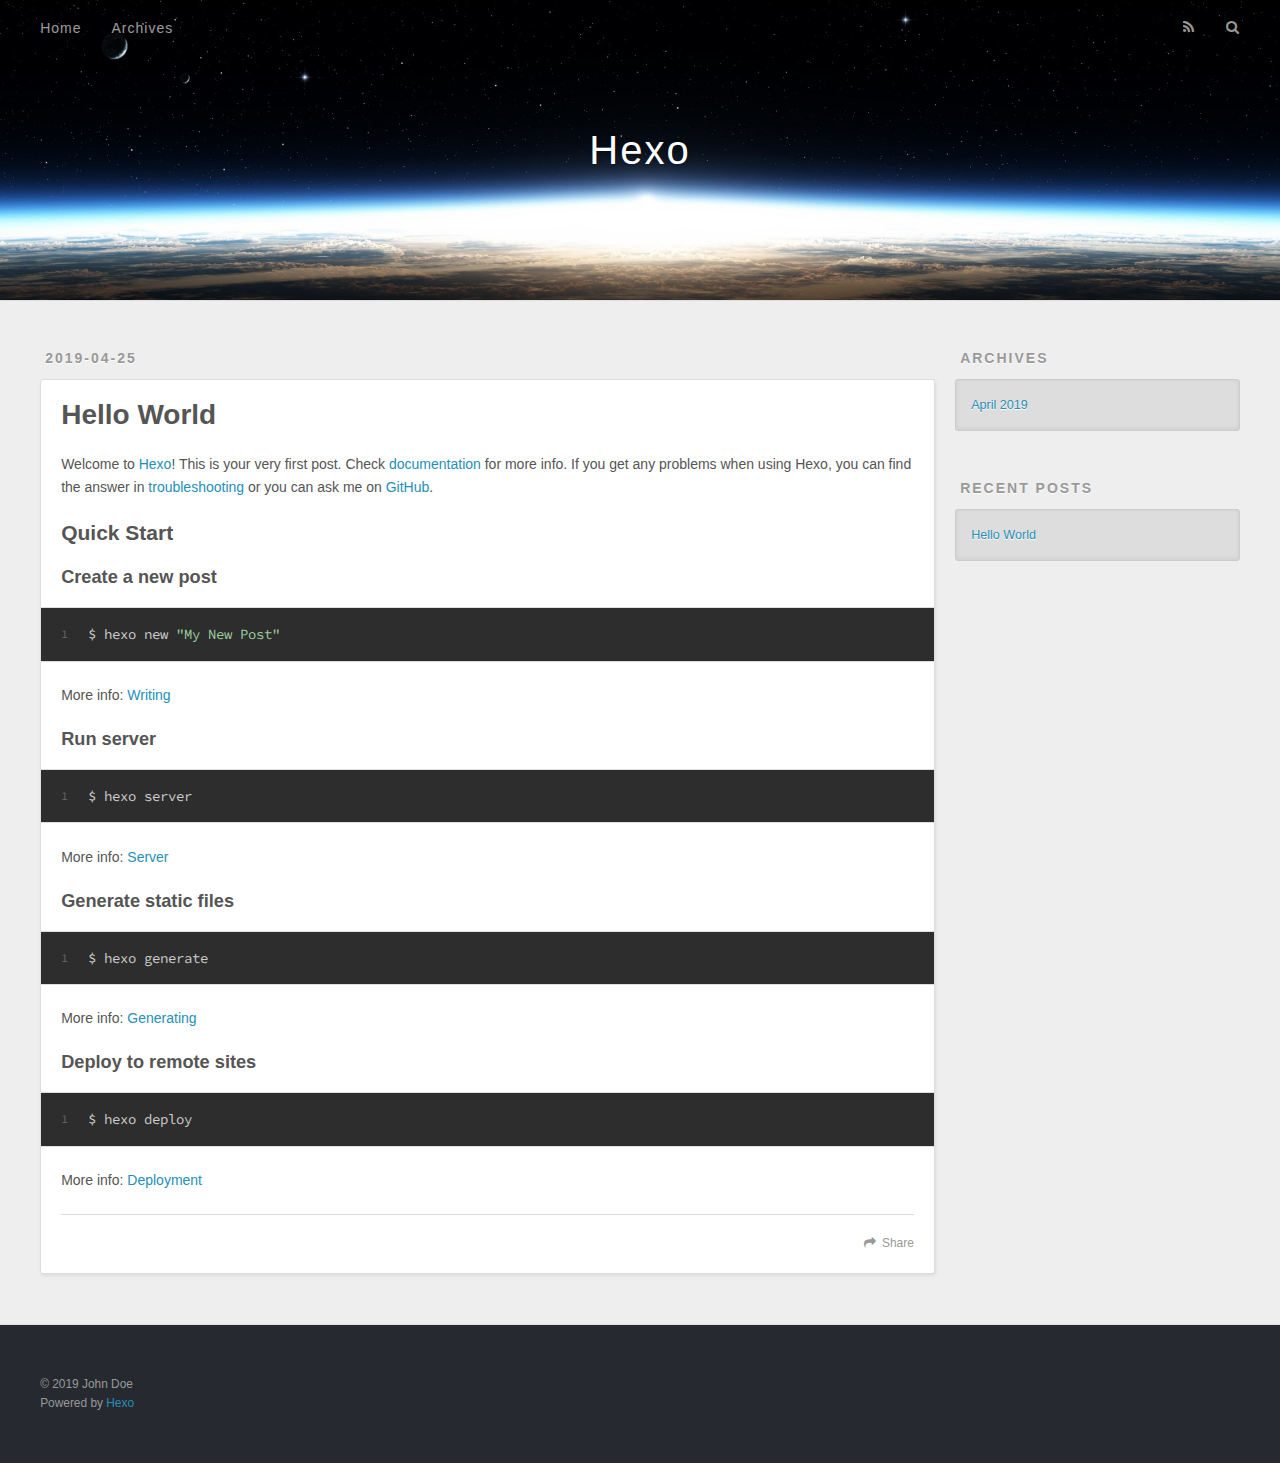
==== index.html @ 7fc6fedf "Site updated: 2019-04-25 23:50:09" ====
<!DOCTYPE html>
<html>
<head><meta name="generator" content="Hexo 3.8.0">
  <meta charset="utf-8">
  

  
  <title>Hexo</title>
  <meta name="viewport" content="width=device-width, initial-scale=1, maximum-scale=1">
  <meta property="og:type" content="website">
<meta property="og:title" content="Hexo">
<meta property="og:url" content="http://yoursite.com/index.html">
<meta property="og:site_name" content="Hexo">
<meta property="og:locale" content="default">
<meta name="twitter:card" content="summary">
<meta name="twitter:title" content="Hexo">
  
    <link rel="alternate" href="/atom.xml" title="Hexo" type="application/atom+xml">
  
  
    <link rel="icon" href="/favicon.png">
  
  
    <link href="//fonts.googleapis.com/css?family=Source+Code+Pro" rel="stylesheet" type="text/css">
  
  <link rel="stylesheet" href="/css/style.css">
</head>
</html>
<body>
  <div id="container">
    <div id="wrap">
      <header id="header">
  <div id="banner"></div>
  <div id="header-outer" class="outer">
    <div id="header-title" class="inner">
      <h1 id="logo-wrap">
        <a href="/" id="logo">Hexo</a>
      </h1>
      
    </div>
    <div id="header-inner" class="inner">
      <nav id="main-nav">
        <a id="main-nav-toggle" class="nav-icon"></a>
        
          <a class="main-nav-link" href="/">Home</a>
        
          <a class="main-nav-link" href="/archives">Archives</a>
        
      </nav>
      <nav id="sub-nav">
        
          <a id="nav-rss-link" class="nav-icon" href="/atom.xml" title="RSS Feed"></a>
        
        <a id="nav-search-btn" class="nav-icon" title="Search"></a>
      </nav>
      <div id="search-form-wrap">
        <form action="//google.com/search" method="get" accept-charset="UTF-8" class="search-form"><input type="search" name="q" class="search-form-input" placeholder="Search"><button type="submit" class="search-form-submit">&#xF002;</button><input type="hidden" name="sitesearch" value="http://yoursite.com"></form>
      </div>
    </div>
  </div>
</header>
      <div class="outer">
        <section id="main">
  
    <article id="post-hello-world" class="article article-type-post" itemscope itemprop="blogPost">
  <div class="article-meta">
    <a href="/2019/04/25/hello-world/" class="article-date">
  <time datetime="2019-04-25T13:38:50.026Z" itemprop="datePublished">2019-04-25</time>
</a>
    
  </div>
  <div class="article-inner">
    
    
      <header class="article-header">
        
  
    <h1 itemprop="name">
      <a class="article-title" href="/2019/04/25/hello-world/">Hello World</a>
    </h1>
  

      </header>
    
    <div class="article-entry" itemprop="articleBody">
      
        <p>Welcome to <a href="https://hexo.io/" target="_blank" rel="noopener">Hexo</a>! This is your very first post. Check <a href="https://hexo.io/docs/" target="_blank" rel="noopener">documentation</a> for more info. If you get any problems when using Hexo, you can find the answer in <a href="https://hexo.io/docs/troubleshooting.html" target="_blank" rel="noopener">troubleshooting</a> or you can ask me on <a href="https://github.com/hexojs/hexo/issues" target="_blank" rel="noopener">GitHub</a>.</p>
<h2 id="Quick-Start"><a href="#Quick-Start" class="headerlink" title="Quick Start"></a>Quick Start</h2><h3 id="Create-a-new-post"><a href="#Create-a-new-post" class="headerlink" title="Create a new post"></a>Create a new post</h3><figure class="highlight bash"><table><tr><td class="gutter"><pre><span class="line">1</span><br></pre></td><td class="code"><pre><span class="line">$ hexo new <span class="string">"My New Post"</span></span><br></pre></td></tr></table></figure>
<p>More info: <a href="https://hexo.io/docs/writing.html" target="_blank" rel="noopener">Writing</a></p>
<h3 id="Run-server"><a href="#Run-server" class="headerlink" title="Run server"></a>Run server</h3><figure class="highlight bash"><table><tr><td class="gutter"><pre><span class="line">1</span><br></pre></td><td class="code"><pre><span class="line">$ hexo server</span><br></pre></td></tr></table></figure>
<p>More info: <a href="https://hexo.io/docs/server.html" target="_blank" rel="noopener">Server</a></p>
<h3 id="Generate-static-files"><a href="#Generate-static-files" class="headerlink" title="Generate static files"></a>Generate static files</h3><figure class="highlight bash"><table><tr><td class="gutter"><pre><span class="line">1</span><br></pre></td><td class="code"><pre><span class="line">$ hexo generate</span><br></pre></td></tr></table></figure>
<p>More info: <a href="https://hexo.io/docs/generating.html" target="_blank" rel="noopener">Generating</a></p>
<h3 id="Deploy-to-remote-sites"><a href="#Deploy-to-remote-sites" class="headerlink" title="Deploy to remote sites"></a>Deploy to remote sites</h3><figure class="highlight bash"><table><tr><td class="gutter"><pre><span class="line">1</span><br></pre></td><td class="code"><pre><span class="line">$ hexo deploy</span><br></pre></td></tr></table></figure>
<p>More info: <a href="https://hexo.io/docs/deployment.html" target="_blank" rel="noopener">Deployment</a></p>

      
    </div>
    <footer class="article-footer">
      <a data-url="http://yoursite.com/2019/04/25/hello-world/" data-id="cjuwtpleq0000mkqs6ui09bca" class="article-share-link">Share</a>
      
      
    </footer>
  </div>
  
</article>


  


</section>
        
          <aside id="sidebar">
  
    

  
    

  
    
  
    
  <div class="widget-wrap">
    <h3 class="widget-title">Archives</h3>
    <div class="widget">
      <ul class="archive-list"><li class="archive-list-item"><a class="archive-list-link" href="/archives/2019/04/">April 2019</a></li></ul>
    </div>
  </div>


  
    
  <div class="widget-wrap">
    <h3 class="widget-title">Recent Posts</h3>
    <div class="widget">
      <ul>
        
          <li>
            <a href="/2019/04/25/hello-world/">Hello World</a>
          </li>
        
      </ul>
    </div>
  </div>

  
</aside>
        
      </div>
      <footer id="footer">
  
  <div class="outer">
    <div id="footer-info" class="inner">
      &copy; 2019 John Doe<br>
      Powered by <a href="http://hexo.io/" target="_blank">Hexo</a>
    </div>
  </div>
</footer>
    </div>
    <nav id="mobile-nav">
  
    <a href="/" class="mobile-nav-link">Home</a>
  
    <a href="/archives" class="mobile-nav-link">Archives</a>
  
</nav>
    

<script src="//ajax.googleapis.com/ajax/libs/jquery/2.0.3/jquery.min.js"></script>


  <link rel="stylesheet" href="/fancybox/jquery.fancybox.css">
  <script src="/fancybox/jquery.fancybox.pack.js"></script>


<script src="/js/script.js"></script>



  </div>
</body>
</html>
---- css/style.css ----
body {
  width: 100%;
}
body:before,
body:after {
  content: "";
  display: table;
}
body:after {
  clear: both;
}
html,
body,
div,
span,
applet,
object,
iframe,
h1,
h2,
h3,
h4,
h5,
h6,
p,
blockquote,
pre,
a,
abbr,
acronym,
address,
big,
cite,
code,
del,
dfn,
em,
img,
ins,
kbd,
q,
s,
samp,
small,
strike,
strong,
sub,
sup,
tt,
var,
dl,
dt,
dd,
ol,
ul,
li,
fieldset,
form,
label,
legend,
table,
caption,
tbody,
tfoot,
thead,
tr,
th,
td {
  margin: 0;
  padding: 0;
  border: 0;
  outline: 0;
  font-weight: inherit;
  font-style: inherit;
  font-family: inherit;
  font-size: 100%;
  vertical-align: baseline;
}
body {
  line-height: 1;
  color: #000;
  background: #fff;
}
ol,
ul {
  list-style: none;
}
table {
  border-collapse: separate;
  border-spacing: 0;
  vertical-align: middle;
}
caption,
th,
td {
  text-align: left;
  font-weight: normal;
  vertical-align: middle;
}
a img {
  border: none;
}
input,
button {
  margin: 0;
  padding: 0;
}
input::-moz-focus-inner,
button::-moz-focus-inner {
  border: 0;
  padding: 0;
}
@font-face {
  font-family: FontAwesome;
  font-style: normal;
  font-weight: normal;
  src: url("fonts/fontawesome-webfont.eot?v=#4.0.3");
  src: url("fonts/fontawesome-webfont.eot?#iefix&v=#4.0.3") format("embedded-opentype"), url("fonts/fontawesome-webfont.woff?v=#4.0.3") format("woff"), url("fonts/fontawesome-webfont.ttf?v=#4.0.3") format("truetype"), url("fonts/fontawesome-webfont.svg#fontawesomeregular?v=#4.0.3") format("svg");
}
html,
body,
#container {
  height: 100%;
}
body {
  background: #eee;
  font: 14px -apple-system, BlinkMacSystemFont, "Segoe UI", "Roboto", "Oxygen", "Ubuntu", "Cantarell", "Fira Sans", "Droid Sans", "Helvetica Neue", sans-serif;
  -webkit-text-size-adjust: 100%;
}
.outer {
  max-width: 1220px;
  margin: 0 auto;
  padding: 0 20px;
}
.outer:before,
.outer:after {
  content: "";
  display: table;
}
.outer:after {
  clear: both;
}
.inner {
  display: inline;
  float: left;
  width: 98.33333333333333%;
  margin: 0 0.833333333333333%;
}
.left,
.alignleft {
  float: left;
}
.right,
.alignright {
  float: right;
}
.clear {
  clear: both;
}
#container {
  position: relative;
}
.mobile-nav-on {
  overflow: hidden;
}
#wrap {
  height: 100%;
  width: 100%;
  position: absolute;
  top: 0;
  left: 0;
  -webkit-transition: 0.2s ease-out;
  -moz-transition: 0.2s ease-out;
  -ms-transition: 0.2s ease-out;
  transition: 0.2s ease-out;
  z-index: 1;
  background: #eee;
}
.mobile-nav-on #wrap {
  left: 280px;
}
@media screen and (min-width: 768px) {
  #main {
    display: inline;
    float: left;
    width: 73.33333333333333%;
    margin: 0 0.833333333333333%;
  }
}
.article-date,
.article-category-link,
.archive-year,
.widget-title {
  text-decoration: none;
  text-transform: uppercase;
  letter-spacing: 2px;
  color: #999;
  margin-bottom: 1em;
  margin-left: 5px;
  line-height: 1em;
  text-shadow: 0 1px #fff;
  font-weight: bold;
}
.article-inner,
.archive-article-inner {
  background: #fff;
  -webkit-box-shadow: 1px 2px 3px #ddd;
  box-shadow: 1px 2px 3px #ddd;
  border: 1px solid #ddd;
  border-radius: 3px;
}
.article-entry h1,
.widget h1 {
  font-size: 2em;
}
.article-entry h2,
.widget h2 {
  font-size: 1.5em;
}
.article-entry h3,
.widget h3 {
  font-size: 1.3em;
}
.article-entry h4,
.widget h4 {
  font-size: 1.2em;
}
.article-entry h5,
.widget h5 {
  font-size: 1em;
}
.article-entry h6,
.widget h6 {
  font-size: 1em;
  color: #999;
}
.article-entry hr,
.widget hr {
  border: 1px dashed #ddd;
}
.article-entry strong,
.widget strong {
  font-weight: bold;
}
.article-entry em,
.widget em,
.article-entry cite,
.widget cite {
  font-style: italic;
}
.article-entry sup,
.widget sup,
.article-entry sub,
.widget sub {
  font-size: 0.75em;
  line-height: 0;
  position: relative;
  vertical-align: baseline;
}
.article-entry sup,
.widget sup {
  top: -0.5em;
}
.article-entry sub,
.widget sub {
  bottom: -0.2em;
}
.article-entry small,
.widget small {
  font-size: 0.85em;
}
.article-entry acronym,
.widget acronym,
.article-entry abbr,
.widget abbr {
  border-bottom: 1px dotted;
}
.article-entry ul,
.widget ul,
.article-entry ol,
.widget ol,
.article-entry dl,
.widget dl {
  margin: 0 20px;
  line-height: 1.6em;
}
.article-entry ul ul,
.widget ul ul,
.article-entry ol ul,
.widget ol ul,
.article-entry ul ol,
.widget ul ol,
.article-entry ol ol,
.widget ol ol {
  margin-top: 0;
  margin-bottom: 0;
}
.article-entry ul,
.widget ul {
  list-style: disc;
}
.article-entry ol,
.widget ol {
  list-style: decimal;
}
.article-entry dt,
.widget dt {
  font-weight: bold;
}
#header {
  height: 300px;
  position: relative;
  border-bottom: 1px solid #ddd;
}
#header:before,
#header:after {
  content: "";
  position: absolute;
  left: 0;
  right: 0;
  height: 40px;
}
#header:before {
  top: 0;
  background: -webkit-linear-gradient(rgba(0,0,0,0.2), transparent);
  background: -moz-linear-gradient(rgba(0,0,0,0.2), transparent);
  background: -ms-linear-gradient(rgba(0,0,0,0.2), transparent);
  background: linear-gradient(rgba(0,0,0,0.2), transparent);
}
#header:after {
  bottom: 0;
  background: -webkit-linear-gradient(transparent, rgba(0,0,0,0.2));
  background: -moz-linear-gradient(transparent, rgba(0,0,0,0.2));
  background: -ms-linear-gradient(transparent, rgba(0,0,0,0.2));
  background: linear-gradient(transparent, rgba(0,0,0,0.2));
}
#header-outer {
  height: 100%;
  position: relative;
}
#header-inner {
  position: relative;
  overflow: hidden;
}
#banner {
  position: absolute;
  top: 0;
  left: 0;
  width: 100%;
  height: 100%;
  background: url("images/banner.jpg") center #000;
  -webkit-background-size: cover;
  -moz-background-size: cover;
  background-size: cover;
  z-index: -1;
}
#header-title {
  text-align: center;
  height: 40px;
  position: absolute;
  top: 50%;
  left: 0;
  margin-top: -20px;
}
#logo,
#subtitle {
  text-decoration: none;
  color: #fff;
  font-weight: 300;
  text-shadow: 0 1px 4px rgba(0,0,0,0.3);
}
#logo {
  font-size: 40px;
  line-height: 40px;
  letter-spacing: 2px;
}
#subtitle {
  font-size: 16px;
  line-height: 16px;
  letter-spacing: 1px;
}
#subtitle-wrap {
  margin-top: 16px;
}
#main-nav {
  float: left;
  margin-left: -15px;
}
.nav-icon,
.main-nav-link {
  float: left;
  color: #fff;
  opacity: 0.6;
  text-decoration: none;
  text-shadow: 0 1px rgba(0,0,0,0.2);
  -webkit-transition: opacity 0.2s;
  -moz-transition: opacity 0.2s;
  -ms-transition: opacity 0.2s;
  transition: opacity 0.2s;
  display: block;
  padding: 20px 15px;
}
.nav-icon:hover,
.main-nav-link:hover {
  opacity: 1;
}
.nav-icon {
  font-family: FontAwesome;
  text-align: center;
  font-size: 14px;
  width: 14px;
  height: 14px;
  padding: 20px 15px;
  position: relative;
  cursor: pointer;
}
.main-nav-link {
  font-weight: 300;
  letter-spacing: 1px;
}
@media screen and (max-width: 479px) {
  .main-nav-link {
    display: none;
  }
}
#main-nav-toggle {
  display: none;
}
#main-nav-toggle:before {
  content: "\f0c9";
}
@media screen and (max-width: 479px) {
  #main-nav-toggle {
    display: block;
  }
}
#sub-nav {
  float: right;
  margin-right: -15px;
}
#nav-rss-link:before {
  content: "\f09e";
}
#nav-search-btn:before {
  content: "\f002";
}
#search-form-wrap {
  position: absolute;
  top: 15px;
  width: 150px;
  height: 30px;
  right: -150px;
  opacity: 0;
  -webkit-transition: 0.2s ease-out;
  -moz-transition: 0.2s ease-out;
  -ms-transition: 0.2s ease-out;
  transition: 0.2s ease-out;
}
#search-form-wrap.on {
  opacity: 1;
  right: 0;
}
@media screen and (max-width: 479px) {
  #search-form-wrap {
    width: 100%;
    right: -100%;
  }
}
.search-form {
  position: absolute;
  top: 0;
  left: 0;
  right: 0;
  background: #fff;
  padding: 5px 15px;
  border-radius: 15px;
  -webkit-box-shadow: 0 0 10px rgba(0,0,0,0.3);
  box-shadow: 0 0 10px rgba(0,0,0,0.3);
}
.search-form-input {
  border: none;
  background: none;
  color: #555;
  width: 100%;
  font: 13px -apple-system, BlinkMacSystemFont, "Segoe UI", "Roboto", "Oxygen", "Ubuntu", "Cantarell", "Fira Sans", "Droid Sans", "Helvetica Neue", sans-serif;
  outline: none;
}
.search-form-input::-webkit-search-results-decoration,
.search-form-input::-webkit-search-cancel-button {
  -webkit-appearance: none;
}
.search-form-submit {
  position: absolute;
  top: 50%;
  right: 10px;
  margin-top: -7px;
  font: 13px FontAwesome;
  border: none;
  background: none;
  color: #bbb;
  cursor: pointer;
}
.search-form-submit:hover,
.search-form-submit:focus {
  color: #777;
}
.article {
  margin: 50px 0;
}
.article-inner {
  overflow: hidden;
}
.article-meta:before,
.article-meta:after {
  content: "";
  display: table;
}
.article-meta:after {
  clear: both;
}
.article-date {
  float: left;
}
.article-category {
  float: left;
  line-height: 1em;
  color: #ccc;
  text-shadow: 0 1px #fff;
  margin-left: 8px;
}
.article-category:before {
  content: "\2022";
}
.article-category-link {
  margin: 0 12px 1em;
}
.article-header {
  padding: 20px 20px 0;
}
.article-title {
  text-decoration: none;
  font-size: 2em;
  font-weight: bold;
  color: #555;
  line-height: 1.1em;
  -webkit-transition: color 0.2s;
  -moz-transition: color 0.2s;
  -ms-transition: color 0.2s;
  transition: color 0.2s;
}
a.article-title:hover {
  color: #258fb8;
}
.article-entry {
  color: #555;
  padding: 0 20px;
}
.article-entry:before,
.article-entry:after {
  content: "";
  display: table;
}
.article-entry:after {
  clear: both;
}
.article-entry p,
.article-entry table {
  line-height: 1.6em;
  margin: 1.6em 0;
}
.article-entry h1,
.article-entry h2,
.article-entry h3,
.article-entry h4,
.article-entry h5,
.article-entry h6 {
  font-weight: bold;
}
.article-entry h1,
.article-entry h2,
.article-entry h3,
.article-entry h4,
.article-entry h5,
.article-entry h6 {
  line-height: 1.1em;
  margin: 1.1em 0;
}
.article-entry a {
  color: #258fb8;
  text-decoration: none;
}
.article-entry a:hover {
  text-decoration: underline;
}
.article-entry ul,
.article-entry ol,
.article-entry dl {
  margin-top: 1.6em;
  margin-bottom: 1.6em;
}
.article-entry img,
.article-entry video {
  max-width: 100%;
  height: auto;
  display: block;
  margin: auto;
}
.article-entry iframe {
  border: none;
}
.article-entry table {
  width: 100%;
  border-collapse: collapse;
  border-spacing: 0;
}
.article-entry th {
  font-weight: bold;
  border-bottom: 3px solid #ddd;
  padding-bottom: 0.5em;
}
.article-entry td {
  border-bottom: 1px solid #ddd;
  padding: 10px 0;
}
.article-entry blockquote {
  font-family: Georgia, "Times New Roman", serif;
  font-size: 1.4em;
  margin: 1.6em 20px;
  text-align: center;
}
.article-entry blockquote footer {
  font-size: 14px;
  margin: 1.6em 0;
  font-family: -apple-system, BlinkMacSystemFont, "Segoe UI", "Roboto", "Oxygen", "Ubuntu", "Cantarell", "Fira Sans", "Droid Sans", "Helvetica Neue", sans-serif;
}
.article-entry blockquote footer cite:before {
  content: "—";
  padding: 0 0.5em;
}
.article-entry .pullquote {
  text-align: left;
  width: 45%;
  margin: 0;
}
.article-entry .pullquote.left {
  margin-left: 0.5em;
  margin-right: 1em;
}
.article-entry .pullquote.right {
  margin-right: 0.5em;
  margin-left: 1em;
}
.article-entry .caption {
  color: #999;
  display: block;
  font-size: 0.9em;
  margin-top: 0.5em;
  position: relative;
  text-align: center;
}
.article-entry .video-container {
  position: relative;
  padding-top: 56.25%;
  height: 0;
  overflow: hidden;
}
.article-entry .video-container iframe,
.article-entry .video-container object,
.article-entry .video-container embed {
  position: absolute;
  top: 0;
  left: 0;
  width: 100%;
  height: 100%;
  margin-top: 0;
}
.article-more-link a {
  display: inline-block;
  line-height: 1em;
  padding: 6px 15px;
  border-radius: 15px;
  background: #eee;
  color: #999;
  text-shadow: 0 1px #fff;
  text-decoration: none;
}
.article-more-link a:hover {
  background: #258fb8;
  color: #fff;
  text-decoration: none;
  text-shadow: 0 1px #1e7293;
}
.article-footer {
  font-size: 0.85em;
  line-height: 1.6em;
  border-top: 1px solid #ddd;
  padding-top: 1.6em;
  margin: 0 20px 20px;
}
.article-footer:before,
.article-footer:after {
  content: "";
  display: table;
}
.article-footer:after {
  clear: both;
}
.article-footer a {
  color: #999;
  text-decoration: none;
}
.article-footer a:hover {
  color: #555;
}
.article-tag-list-item {
  float: left;
  margin-right: 10px;
}
.article-tag-list-link:before {
  content: "#";
}
.article-comment-link {
  float: right;
}
.article-comment-link:before {
  content: "\f075";
  font-family: FontAwesome;
  padding-right: 8px;
}
.article-share-link {
  cursor: pointer;
  float: right;
  margin-left: 20px;
}
.article-share-link:before {
  content: "\f064";
  font-family: FontAwesome;
  padding-right: 6px;
}
#article-nav {
  position: relative;
}
#article-nav:before,
#article-nav:after {
  content: "";
  display: table;
}
#article-nav:after {
  clear: both;
}
@media screen and (min-width: 768px) {
  #article-nav {
    margin: 50px 0;
  }
  #article-nav:before {
    width: 8px;
    height: 8px;
    position: absolute;
    top: 50%;
    left: 50%;
    margin-top: -4px;
    margin-left: -4px;
    content: "";
    border-radius: 50%;
    background: #ddd;
    -webkit-box-shadow: 0 1px 2px #fff;
    box-shadow: 0 1px 2px #fff;
  }
}
.article-nav-link-wrap {
  text-decoration: none;
  text-shadow: 0 1px #fff;
  color: #999;
  -webkit-box-sizing: border-box;
  -moz-box-sizing: border-box;
  box-sizing: border-box;
  margin-top: 50px;
  text-align: center;
  display: block;
}
.article-nav-link-wrap:hover {
  color: #555;
}
@media screen and (min-width: 768px) {
  .article-nav-link-wrap {
    width: 50%;
    margin-top: 0;
  }
}
@media screen and (min-width: 768px) {
  #article-nav-newer {
    float: left;
    text-align: right;
    padding-right: 20px;
  }
}
@media screen and (min-width: 768px) {
  #article-nav-older {
    float: right;
    text-align: left;
    padding-left: 20px;
  }
}
.article-nav-caption {
  text-transform: uppercase;
  letter-spacing: 2px;
  color: #ddd;
  line-height: 1em;
  font-weight: bold;
}
#article-nav-newer .article-nav-caption {
  margin-right: -2px;
}
.article-nav-title {
  font-size: 0.85em;
  line-height: 1.6em;
  margin-top: 0.5em;
}
.article-share-box {
  position: absolute;
  display: none;
  background: #fff;
  -webkit-box-shadow: 1px 2px 10px rgba(0,0,0,0.2);
  box-shadow: 1px 2px 10px rgba(0,0,0,0.2);
  border-radius: 3px;
  margin-left: -145px;
  overflow: hidden;
  z-index: 1;
}
.article-share-box.on {
  display: block;
}
.article-share-input {
  width: 100%;
  background: none;
  -webkit-box-sizing: border-box;
  -moz-box-sizing: border-box;
  box-sizing: border-box;
  font: 14px -apple-system, BlinkMacSystemFont, "Segoe UI", "Roboto", "Oxygen", "Ubuntu", "Cantarell", "Fira Sans", "Droid Sans", "Helvetica Neue", sans-serif;
  padding: 0 15px;
  color: #555;
  outline: none;
  border: 1px solid #ddd;
  border-radius: 3px 3px 0 0;
  height: 36px;
  line-height: 36px;
}
.article-share-links {
  background: #eee;
}
.article-share-links:before,
.article-share-links:after {
  content: "";
  display: table;
}
.article-share-links:after {
  clear: both;
}
.article-share-twitter,
.article-share-facebook,
.article-share-pinterest,
.article-share-google {
  width: 50px;
  height: 36px;
  display: block;
  float: left;
  position: relative;
  color: #999;
  text-shadow: 0 1px #fff;
}
.article-share-twitter:before,
.article-share-facebook:before,
.article-share-pinterest:before,
.article-share-google:before {
  font-size: 20px;
  font-family: FontAwesome;
  width: 20px;
  height: 20px;
  position: absolute;
  top: 50%;
  left: 50%;
  margin-top: -10px;
  margin-left: -10px;
  text-align: center;
}
.article-share-twitter:hover,
.article-share-facebook:hover,
.article-share-pinterest:hover,
.article-share-google:hover {
  color: #fff;
}
.article-share-twitter:before {
  content: "\f099";
}
.article-share-twitter:hover {
  background: #00aced;
  text-shadow: 0 1px #008abe;
}
.article-share-facebook:before {
  content: "\f09a";
}
.article-share-facebook:hover {
  background: #3b5998;
  text-shadow: 0 1px #2f477a;
}
.article-share-pinterest:before {
  content: "\f0d2";
}
.article-share-pinterest:hover {
  background: #cb2027;
  text-shadow: 0 1px #a21a1f;
}
.article-share-google:before {
  content: "\f0d5";
}
.article-share-google:hover {
  background: #dd4b39;
  text-shadow: 0 1px #be3221;
}
.article-gallery {
  background: #000;
  position: relative;
}
.article-gallery-photos {
  position: relative;
  overflow: hidden;
}
.article-gallery-img {
  display: none;
  max-width: 100%;
}
.article-gallery-img:first-child {
  display: block;
}
.article-gallery-img.loaded {
  position: absolute;
  display: block;
}
.article-gallery-img img {
  display: block;
  max-width: 100%;
  margin: 0 auto;
}
#comments {
  background: #fff;
  -webkit-box-shadow: 1px 2px 3px #ddd;
  box-shadow: 1px 2px 3px #ddd;
  padding: 20px;
  border: 1px solid #ddd;
  border-radius: 3px;
  margin: 50px 0;
}
#comments a {
  color: #258fb8;
}
.archives-wrap {
  margin: 50px 0;
}
.archives:before,
.archives:after {
  content: "";
  display: table;
}
.archives:after {
  clear: both;
}
.archive-year-wrap {
  margin-bottom: 1em;
}
.archives {
  -webkit-column-gap: 10px;
  -moz-column-gap: 10px;
  column-gap: 10px;
}
@media screen and (min-width: 480px) and (max-width: 767px) {
  .archives {
    -webkit-column-count: 2;
    -moz-column-count: 2;
    column-count: 2;
  }
}
@media screen and (min-width: 768px) {
  .archives {
    -webkit-column-count: 3;
    -moz-column-count: 3;
    column-count: 3;
  }
}
.archive-article {
  -webkit-column-break-inside: avoid;
  page-break-inside: avoid;
  overflow: hidden;
  break-inside: avoid-column;
}
.archive-article-inner {
  padding: 10px;
  margin-bottom: 15px;
}
.archive-article-title {
  text-decoration: none;
  font-weight: bold;
  color: #555;
  -webkit-transition: color 0.2s;
  -moz-transition: color 0.2s;
  -ms-transition: color 0.2s;
  transition: color 0.2s;
  line-height: 1.6em;
}
.archive-article-title:hover {
  color: #258fb8;
}
.archive-article-footer {
  margin-top: 1em;
}
.archive-article-date {
  color: #999;
  text-decoration: none;
  font-size: 0.85em;
  line-height: 1em;
  margin-bottom: 0.5em;
  display: block;
}
#page-nav {
  margin: 50px auto;
  background: #fff;
  -webkit-box-shadow: 1px 2px 3px #ddd;
  box-shadow: 1px 2px 3px #ddd;
  border: 1px solid #ddd;
  border-radius: 3px;
  text-align: center;
  color: #999;
  overflow: hidden;
}
#page-nav:before,
#page-nav:after {
  content: "";
  display: table;
}
#page-nav:after {
  clear: both;
}
#page-nav a,
#page-nav span {
  padding: 10px 20px;
  line-height: 1;
  height: 2ex;
}
#page-nav a {
  color: #999;
  text-decoration: none;
}
#page-nav a:hover {
  background: #999;
  color: #fff;
}
#page-nav .prev {
  float: left;
}
#page-nav .next {
  float: right;
}
#page-nav .page-number {
  display: inline-block;
}
@media screen and (max-width: 479px) {
  #page-nav .page-number {
    display: none;
  }
}
#page-nav .current {
  color: #555;
  font-weight: bold;
}
#page-nav .space {
  color: #ddd;
}
#footer {
  background: #262a30;
  padding: 50px 0;
  border-top: 1px solid #ddd;
  color: #999;
}
#footer a {
  color: #258fb8;
  text-decoration: none;
}
#footer a:hover {
  text-decoration: underline;
}
#footer-info {
  line-height: 1.6em;
  font-size: 0.85em;
}
.article-entry pre,
.article-entry .highlight {
  background: #2d2d2d;
  margin: 0 -20px;
  padding: 15px 20px;
  border-style: solid;
  border-color: #ddd;
  border-width: 1px 0;
  overflow: auto;
  color: #ccc;
  line-height: 22.400000000000002px;
}
.article-entry .highlight .gutter pre,
.article-entry .gist .gist-file .gist-data .line-numbers {
  color: #666;
  font-size: 0.85em;
}
.article-entry pre,
.article-entry code {
  font-family: "Source Code Pro", Consolas, Monaco, Menlo, Consolas, monospace;
}
.article-entry code {
  background: #eee;
  text-shadow: 0 1px #fff;
  padding: 0 0.3em;
}
.article-entry pre code {
  background: none;
  text-shadow: none;
  padding: 0;
}
.article-entry .highlight pre {
  border: none;
  margin: 0;
  padding: 0;
}
.article-entry .highlight table {
  margin: 0;
  width: auto;
}
.article-entry .highlight td {
  border: none;
  padding: 0;
}
.article-entry .highlight figcaption {
  font-size: 0.85em;
  color: #999;
  line-height: 1em;
  margin-bottom: 1em;
}
.article-entry .highlight figcaption:before,
.article-entry .highlight figcaption:after {
  content: "";
  display: table;
}
.article-entry .highlight figcaption:after {
  clear: both;
}
.article-entry .highlight figcaption a {
  float: right;
}
.article-entry .highlight .gutter pre {
  text-align: right;
  padding-right: 20px;
}
.article-entry .highlight .line {
  height: 22.400000000000002px;
}
.article-entry .highlight .line.marked {
  background: #515151;
}
.article-entry .gist {
  margin: 0 -20px;
  border-style: solid;
  border-color: #ddd;
  border-width: 1px 0;
  background: #2d2d2d;
  padding: 15px 20px 15px 0;
}
.article-entry .gist .gist-file {
  border: none;
  font-family: "Source Code Pro", Consolas, Monaco, Menlo, Consolas, monospace;
  margin: 0;
}
.article-entry .gist .gist-file .gist-data {
  background: none;
  border: none;
}
.article-entry .gist .gist-file .gist-data .line-numbers {
  background: none;
  border: none;
  padding: 0 20px 0 0;
}
.article-entry .gist .gist-file .gist-data .line-data {
  padding: 0 !important;
}
.article-entry .gist .gist-file .highlight {
  margin: 0;
  padding: 0;
  border: none;
}
.article-entry .gist .gist-file .gist-meta {
  background: #2d2d2d;
  color: #999;
  font: 0.85em -apple-system, BlinkMacSystemFont, "Segoe UI", "Roboto", "Oxygen", "Ubuntu", "Cantarell", "Fira Sans", "Droid Sans", "Helvetica Neue", sans-serif;
  text-shadow: 0 0;
  padding: 0;
  margin-top: 1em;
  margin-left: 20px;
}
.article-entry .gist .gist-file .gist-meta a {
  color: #258fb8;
  font-weight: normal;
}
.article-entry .gist .gist-file .gist-meta a:hover {
  text-decoration: underline;
}
pre .comment,
pre .title {
  color: #999;
}
pre .variable,
pre .attribute,
pre .tag,
pre .regexp,
pre .ruby .constant,
pre .xml .tag .title,
pre .xml .pi,
pre .xml .doctype,
pre .html .doctype,
pre .css .id,
pre .css .class,
pre .css .pseudo {
  color: #f2777a;
}
pre .number,
pre .preprocessor,
pre .built_in,
pre .literal,
pre .params,
pre .constant {
  color: #f99157;
}
pre .class,
pre .ruby .class .title,
pre .css .rules .attribute {
  color: #9c9;
}
pre .string,
pre .value,
pre .inheritance,
pre .header,
pre .ruby .symbol,
pre .xml .cdata {
  color: #9c9;
}
pre .css .hexcolor {
  color: #6cc;
}
pre .function,
pre .python .decorator,
pre .python .title,
pre .ruby .function .title,
pre .ruby .title .keyword,
pre .perl .sub,
pre .javascript .title,
pre .coffeescript .title {
  color: #69c;
}
pre .keyword,
pre .javascript .function {
  color: #c9c;
}
@media screen and (max-width: 479px) {
  #mobile-nav {
    position: absolute;
    top: 0;
    left: 0;
    width: 280px;
    height: 100%;
    background: #191919;
    border-right: 1px solid #fff;
  }
}
@media screen and (max-width: 479px) {
  .mobile-nav-link {
    display: block;
    color: #999;
    text-decoration: none;
    padding: 15px 20px;
    font-weight: bold;
  }
  .mobile-nav-link:hover {
    color: #fff;
  }
}
@media screen and (min-width: 768px) {
  #sidebar {
    display: inline;
    float: left;
    width: 23.333333333333332%;
    margin: 0 0.833333333333333%;
  }
}
.widget-wrap {
  margin: 50px 0;
}
.widget {
  color: #777;
  text-shadow: 0 1px #fff;
  background: #ddd;
  -webkit-box-shadow: 0 -1px 4px #ccc inset;
  box-shadow: 0 -1px 4px #ccc inset;
  border: 1px solid #ccc;
  padding: 15px;
  border-radius: 3px;
}
.widget a {
  color: #258fb8;
  text-decoration: none;
}
.widget a:hover {
  text-decoration: underline;
}
.widget ul ul,
.widget ol ul,
.widget dl ul,
.widget ul ol,
.widget ol ol,
.widget dl ol,
.widget ul dl,
.widget ol dl,
.widget dl dl {
  margin-left: 15px;
  list-style: disc;
}
.widget {
  line-height: 1.6em;
  word-wrap: break-word;
  font-size: 0.9em;
}
.widget ul,
.widget ol {
  list-style: none;
  margin: 0;
}
.widget ul ul,
.widget ol ul,
.widget ul ol,
.widget ol ol {
  margin: 0 20px;
}
.widget ul ul,
.widget ol ul {
  list-style: disc;
}
.widget ul ol,
.widget ol ol {
  list-style: decimal;
}
.category-list-count,
.tag-list-count,
.archive-list-count {
  padding-left: 5px;
  color: #999;
  font-size: 0.85em;
}
.category-list-count:before,
.tag-list-count:before,
.archive-list-count:before {
  content: "(";
}
.category-list-count:after,
.tag-list-count:after,
.archive-list-count:after {
  content: ")";
}
.tagcloud a {
  margin-right: 5px;
  display: inline-block;
}
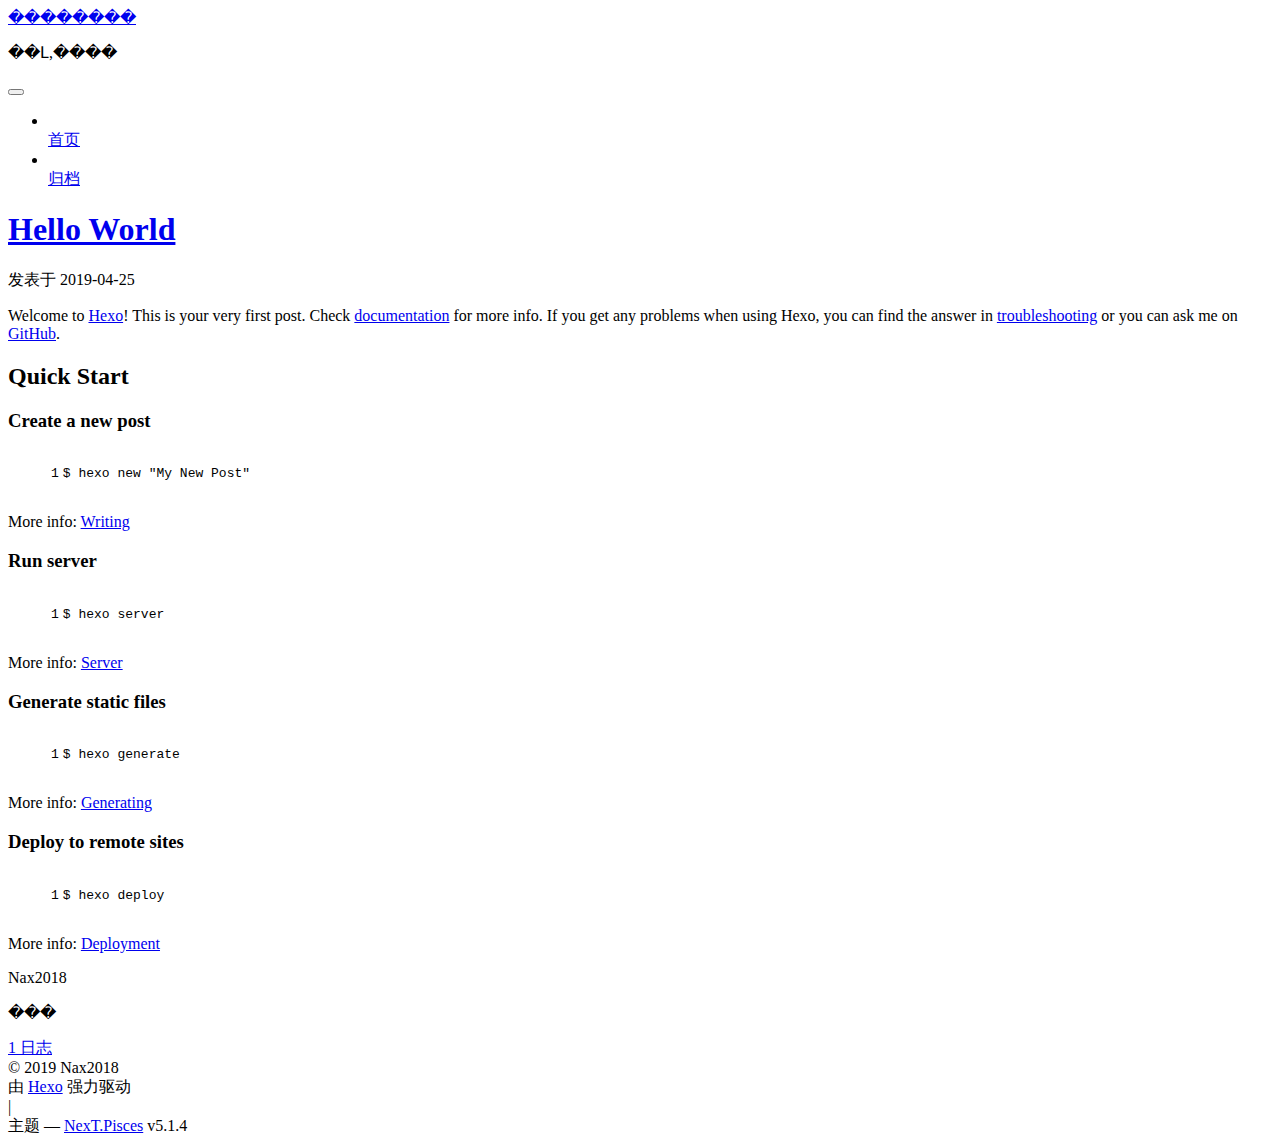
==== commit e73c4b70: "Site updated: 2019-04-26 22:54:24" ====
--- a/index.html
+++ b/index.html
@@ -1,90 +1,310 @@
 <!DOCTYPE html>
-<html>
+
+
+
+  
+
+
+<html class="theme-next pisces use-motion" lang="zh-Hans">
 <head><meta name="generator" content="Hexo 3.8.0">
-  <meta charset="utf-8">
-  
-
-  
-  <title>Hexo</title>
-  <meta name="viewport" content="width=device-width, initial-scale=1, maximum-scale=1">
-  <meta property="og:type" content="website">
-<meta property="og:title" content="Hexo">
-<meta property="og:url" content="http://yoursite.com/index.html">
-<meta property="og:site_name" content="Hexo">
-<meta property="og:locale" content="default">
+  <meta charset="UTF-8">
+<meta http-equiv="X-UA-Compatible" content="IE=edge">
+<meta name="viewport" content="width=device-width, initial-scale=1, maximum-scale=1">
+<meta name="theme-color" content="#222">
+
+
+
+
+
+
+
+
+
+<meta http-equiv="Cache-Control" content="no-transform">
+<meta http-equiv="Cache-Control" content="no-siteapp">
+
+
+
+
+
+
+
+
+
+
+
+
+
+
+
+
+  
+  
+  <link href="/blog/lib/fancybox/source/jquery.fancybox.css?v=2.1.5" rel="stylesheet" type="text/css">
+
+
+
+
+
+
+
+<link href="/blog/lib/font-awesome/css/font-awesome.min.css?v=4.6.2" rel="stylesheet" type="text/css">
+
+<link href="/blog/css/main.css?v=5.1.4" rel="stylesheet" type="text/css">
+
+
+  <link rel="apple-touch-icon" sizes="180x180" href="/blog/images/apple-touch-icon-next.png?v=5.1.4">
+
+
+  <link rel="icon" type="image/png" sizes="32x32" href="/blog/images/favicon-32x32-next.png?v=5.1.4">
+
+
+  <link rel="icon" type="image/png" sizes="16x16" href="/blog/images/favicon-16x16-next.png?v=5.1.4">
+
+
+  <link rel="mask-icon" href="/blog/images/logo.svg?v=5.1.4" color="#222">
+
+
+
+
+
+  <meta name="keywords" content="Hexo, NexT">
+
+
+
+
+
+
+
+
+
+
+<meta name="description" content="���">
+<meta name="keywords" content="����,����">
+<meta property="og:type" content="website">
+<meta property="og:title" content="��������">
+<meta property="og:url" content="http://yoursite.com/blog/index.html">
+<meta property="og:site_name" content="��������">
+<meta property="og:description" content="���">
+<meta property="og:locale" content="zh-Hans">
 <meta name="twitter:card" content="summary">
-<meta name="twitter:title" content="Hexo">
-  
-    <link rel="alternate" href="/atom.xml" title="Hexo" type="application/atom+xml">
-  
-  
-    <link rel="icon" href="/favicon.png">
-  
-  
-    <link href="//fonts.googleapis.com/css?family=Source+Code+Pro" rel="stylesheet" type="text/css">
-  
-  <link rel="stylesheet" href="/css/style.css">
+<meta name="twitter:title" content="��������">
+<meta name="twitter:description" content="���">
+
+
+
+<script type="text/javascript" id="hexo.configurations">
+  var NexT = window.NexT || {};
+  var CONFIG = {
+    root: '/blog/',
+    scheme: 'Pisces',
+    version: '5.1.4',
+    sidebar: {"position":"left","display":"post","offset":12,"b2t":false,"scrollpercent":false,"onmobile":false},
+    fancybox: true,
+    tabs: true,
+    motion: {"enable":true,"async":false,"transition":{"post_block":"fadeIn","post_header":"slideDownIn","post_body":"slideDownIn","coll_header":"slideLeftIn","sidebar":"slideUpIn"}},
+    duoshuo: {
+      userId: '0',
+      author: '博主'
+    },
+    algolia: {
+      applicationID: '',
+      apiKey: '',
+      indexName: '',
+      hits: {"per_page":10},
+      labels: {"input_placeholder":"Search for Posts","hits_empty":"We didn't find any results for the search: ${query}","hits_stats":"${hits} results found in ${time} ms"}
+    }
+  };
+</script>
+
+
+
+  <link rel="canonical" href="http://yoursite.com/blog/">
+
+
+
+
+
+  <title>��������</title>
+  
+
+
+
+
+
+
+
+
 </head>
-</html>
-<body>
-  <div id="container">
-    <div id="wrap">
-      <header id="header">
-  <div id="banner"></div>
-  <div id="header-outer" class="outer">
-    <div id="header-title" class="inner">
-      <h1 id="logo-wrap">
-        <a href="/" id="logo">Hexo</a>
-      </h1>
-      
+
+<body itemscope itemtype="http://schema.org/WebPage" lang="zh-Hans">
+
+  
+  
+    
+  
+
+  <div class="container sidebar-position-left 
+  page-home">
+    <div class="headband"></div>
+
+    <header id="header" class="header" itemscope itemtype="http://schema.org/WPHeader">
+      <div class="header-inner"><div class="site-brand-wrapper">
+  <div class="site-meta ">
+    
+
+    <div class="custom-logo-site-title">
+      <a href="/blog/" class="brand" rel="start">
+        <span class="logo-line-before"><i></i></span>
+        <span class="site-title">��������</span>
+        <span class="logo-line-after"><i></i></span>
+      </a>
     </div>
-    <div id="header-inner" class="inner">
-      <nav id="main-nav">
-        <a id="main-nav-toggle" class="nav-icon"></a>
-        
-          <a class="main-nav-link" href="/">Home</a>
-        
-          <a class="main-nav-link" href="/archives">Archives</a>
-        
-      </nav>
-      <nav id="sub-nav">
-        
-          <a id="nav-rss-link" class="nav-icon" href="/atom.xml" title="RSS Feed"></a>
-        
-        <a id="nav-search-btn" class="nav-icon" title="Search"></a>
-      </nav>
-      <div id="search-form-wrap">
-        <form action="//google.com/search" method="get" accept-charset="UTF-8" class="search-form"><input type="search" name="q" class="search-form-input" placeholder="Search"><button type="submit" class="search-form-submit">&#xF002;</button><input type="hidden" name="sitesearch" value="http://yoursite.com"></form>
-      </div>
-    </div>
+      
+        <p class="site-subtitle">��Լ,����</p>
+      
   </div>
-</header>
-      <div class="outer">
-        <section id="main">
-  
-    <article id="post-hello-world" class="article article-type-post" itemscope itemprop="blogPost">
-  <div class="article-meta">
-    <a href="/2019/04/25/hello-world/" class="article-date">
-  <time datetime="2019-04-25T13:38:50.026Z" itemprop="datePublished">2019-04-25</time>
-</a>
-    
+
+  <div class="site-nav-toggle">
+    <button>
+      <span class="btn-bar"></span>
+      <span class="btn-bar"></span>
+      <span class="btn-bar"></span>
+    </button>
   </div>
-  <div class="article-inner">
-    
-    
-      <header class="article-header">
-        
-  
-    <h1 itemprop="name">
-      <a class="article-title" href="/2019/04/25/hello-world/">Hello World</a>
-    </h1>
-  
-
+</div>
+
+<nav class="site-nav">
+  
+
+  
+    <ul id="menu" class="menu">
+      
+        
+        <li class="menu-item menu-item-home">
+          <a href="/blog/" rel="section">
+            
+              <i class="menu-item-icon fa fa-fw fa-home"></i> <br>
+            
+            首页
+          </a>
+        </li>
+      
+        
+        <li class="menu-item menu-item-archives">
+          <a href="/blog/archives/" rel="section">
+            
+              <i class="menu-item-icon fa fa-fw fa-archive"></i> <br>
+            
+            归档
+          </a>
+        </li>
+      
+
+      
+    </ul>
+  
+
+  
+</nav>
+
+
+
+ </div>
+    </header>
+
+    <main id="main" class="main">
+      <div class="main-inner">
+        <div class="content-wrap">
+          <div id="content" class="content">
+            
+  <section id="posts" class="posts-expand">
+    
+      
+
+  
+
+  
+  
+  
+
+  <article class="post post-type-normal" itemscope itemtype="http://schema.org/Article">
+  
+  
+  
+  <div class="post-block">
+    <link itemprop="mainEntityOfPage" href="http://yoursite.com/blog/blog/2019/04/25/hello-world/">
+
+    <span hidden itemprop="author" itemscope itemtype="http://schema.org/Person">
+      <meta itemprop="name" content="Nax2018">
+      <meta itemprop="description" content>
+      <meta itemprop="image" content="/blog/images/avatar.gif">
+    </span>
+
+    <span hidden itemprop="publisher" itemscope itemtype="http://schema.org/Organization">
+      <meta itemprop="name" content="��������">
+    </span>
+
+    
+      <header class="post-header">
+
+        
+        
+          <h1 class="post-title" itemprop="name headline">
+                
+                <a class="post-title-link" href="/blog/2019/04/25/hello-world/" itemprop="url">Hello World</a></h1>
+        
+
+        <div class="post-meta">
+          <span class="post-time">
+            
+              <span class="post-meta-item-icon">
+                <i class="fa fa-calendar-o"></i>
+              </span>
+              
+                <span class="post-meta-item-text">发表于</span>
+              
+              <time title="创建于" itemprop="dateCreated datePublished" datetime="2019-04-25T21:38:50+08:00">
+                2019-04-25
+              </time>
+            
+
+            
+
+            
+          </span>
+
+          
+
+          
+            
+          
+
+          
+          
+
+          
+
+          
+
+          
+
+        </div>
       </header>
     
-    <div class="article-entry" itemprop="articleBody">
-      
-        <p>Welcome to <a href="https://hexo.io/" target="_blank" rel="noopener">Hexo</a>! This is your very first post. Check <a href="https://hexo.io/docs/" target="_blank" rel="noopener">documentation</a> for more info. If you get any problems when using Hexo, you can find the answer in <a href="https://hexo.io/docs/troubleshooting.html" target="_blank" rel="noopener">troubleshooting</a> or you can ask me on <a href="https://github.com/hexojs/hexo/issues" target="_blank" rel="noopener">GitHub</a>.</p>
+
+    
+    
+    
+    <div class="post-body" itemprop="articleBody">
+
+      
+      
+
+      
+        
+          
+            <p>Welcome to <a href="https://hexo.io/" target="_blank" rel="noopener">Hexo</a>! This is your very first post. Check <a href="https://hexo.io/docs/" target="_blank" rel="noopener">documentation</a> for more info. If you get any problems when using Hexo, you can find the answer in <a href="https://hexo.io/docs/troubleshooting.html" target="_blank" rel="noopener">troubleshooting</a> or you can ask me on <a href="https://github.com/hexojs/hexo/issues" target="_blank" rel="noopener">GitHub</a>.</p>
 <h2 id="Quick-Start"><a href="#Quick-Start" class="headerlink" title="Quick Start"></a>Quick Start</h2><h3 id="Create-a-new-post"><a href="#Create-a-new-post" class="headerlink" title="Create a new post"></a>Create a new post</h3><figure class="highlight bash"><table><tr><td class="gutter"><pre><span class="line">1</span><br></pre></td><td class="code"><pre><span class="line">$ hexo new <span class="string">"My New Post"</span></span><br></pre></td></tr></table></figure>
 <p>More info: <a href="https://hexo.io/docs/writing.html" target="_blank" rel="noopener">Writing</a></p>
 <h3 id="Run-server"><a href="#Run-server" class="headerlink" title="Run server"></a>Run server</h3><figure class="highlight bash"><table><tr><td class="gutter"><pre><span class="line">1</span><br></pre></td><td class="code"><pre><span class="line">$ hexo server</span><br></pre></td></tr></table></figure>
@@ -94,91 +314,314 @@
 <h3 id="Deploy-to-remote-sites"><a href="#Deploy-to-remote-sites" class="headerlink" title="Deploy to remote sites"></a>Deploy to remote sites</h3><figure class="highlight bash"><table><tr><td class="gutter"><pre><span class="line">1</span><br></pre></td><td class="code"><pre><span class="line">$ hexo deploy</span><br></pre></td></tr></table></figure>
 <p>More info: <a href="https://hexo.io/docs/deployment.html" target="_blank" rel="noopener">Deployment</a></p>
 
+          
+        
       
     </div>
-    <footer class="article-footer">
-      <a data-url="http://yoursite.com/2019/04/25/hello-world/" data-id="cjuwtpleq0000mkqs6ui09bca" class="article-share-link">Share</a>
-      
+    
+    
+    
+
+    
+
+    
+
+    
+
+    <footer class="post-footer">
+      
+
+      
+
+      
+
+      
+      
+        <div class="post-eof"></div>
       
     </footer>
   </div>
   
-</article>
-
-
-  
-
-
-</section>
-        
-          <aside id="sidebar">
-  
-    
-
-  
-    
-
-  
-    
-  
-    
-  <div class="widget-wrap">
-    <h3 class="widget-title">Archives</h3>
-    <div class="widget">
-      <ul class="archive-list"><li class="archive-list-item"><a class="archive-list-link" href="/archives/2019/04/">April 2019</a></li></ul>
+  
+  
+  </article>
+
+
+    
+  </section>
+
+  
+
+
+          </div>
+          
+
+
+          
+
+        </div>
+        
+          
+  
+  <div class="sidebar-toggle">
+    <div class="sidebar-toggle-line-wrap">
+      <span class="sidebar-toggle-line sidebar-toggle-line-first"></span>
+      <span class="sidebar-toggle-line sidebar-toggle-line-middle"></span>
+      <span class="sidebar-toggle-line sidebar-toggle-line-last"></span>
     </div>
   </div>
 
-
-  
-    
-  <div class="widget-wrap">
-    <h3 class="widget-title">Recent Posts</h3>
-    <div class="widget">
-      <ul>
-        
-          <li>
-            <a href="/2019/04/25/hello-world/">Hello World</a>
-          </li>
-        
-      </ul>
+  <aside id="sidebar" class="sidebar">
+    
+    <div class="sidebar-inner">
+
+      
+
+      
+
+      <section class="site-overview-wrap sidebar-panel sidebar-panel-active">
+        <div class="site-overview">
+          <div class="site-author motion-element" itemprop="author" itemscope itemtype="http://schema.org/Person">
+            
+              <p class="site-author-name" itemprop="name">Nax2018</p>
+              <p class="site-description motion-element" itemprop="description">���</p>
+          </div>
+
+          <nav class="site-state motion-element">
+
+            
+              <div class="site-state-item site-state-posts">
+              
+                <a href="/blog/archives/">
+              
+                  <span class="site-state-item-count">1</span>
+                  <span class="site-state-item-name">日志</span>
+                </a>
+              </div>
+            
+
+            
+
+            
+
+          </nav>
+
+          
+
+          
+
+          
+          
+
+          
+          
+
+          
+
+        </div>
+      </section>
+
+      
+
+      
+
     </div>
+  </aside>
+
+
+        
+      </div>
+    </main>
+
+    <footer id="footer" class="footer">
+      <div class="footer-inner">
+        <div class="copyright">&copy; <span itemprop="copyrightYear">2019</span>
+  <span class="with-love">
+    <i class="fa fa-user"></i>
+  </span>
+  <span class="author" itemprop="copyrightHolder">Nax2018</span>
+
+  
+</div>
+
+
+  <div class="powered-by">由 <a class="theme-link" target="_blank" href="https://hexo.io">Hexo</a> 强力驱动</div>
+
+
+
+  <span class="post-meta-divider">|</span>
+
+
+
+  <div class="theme-info">主题 &mdash; <a class="theme-link" target="_blank" href="https://github.com/iissnan/hexo-theme-next">NexT.Pisces</a> v5.1.4</div>
+
+
+
+
+        
+
+
+
+
+
+
+
+        
+      </div>
+    </footer>
+
+    
+      <div class="back-to-top">
+        <i class="fa fa-arrow-up"></i>
+        
+      </div>
+    
+
+    
+
   </div>
 
   
-</aside>
-        
-      </div>
-      <footer id="footer">
-  
-  <div class="outer">
-    <div id="footer-info" class="inner">
-      &copy; 2019 John Doe<br>
-      Powered by <a href="http://hexo.io/" target="_blank">Hexo</a>
-    </div>
-  </div>
-</footer>
-    </div>
-    <nav id="mobile-nav">
-  
-    <a href="/" class="mobile-nav-link">Home</a>
-  
-    <a href="/archives" class="mobile-nav-link">Archives</a>
-  
-</nav>
-    
-
-<script src="//ajax.googleapis.com/ajax/libs/jquery/2.0.3/jquery.min.js"></script>
-
-
-  <link rel="stylesheet" href="/fancybox/jquery.fancybox.css">
-  <script src="/fancybox/jquery.fancybox.pack.js"></script>
-
-
-<script src="/js/script.js"></script>
-
-
-
-  </div>
+
+<script type="text/javascript">
+  if (Object.prototype.toString.call(window.Promise) !== '[object Function]') {
+    window.Promise = null;
+  }
+</script>
+
+
+
+
+
+
+
+
+
+  
+
+
+
+
+
+
+
+
+
+
+
+
+  
+  
+    <script type="text/javascript" src="/blog/lib/jquery/index.js?v=2.1.3"></script>
+  
+
+  
+  
+    <script type="text/javascript" src="/blog/lib/fastclick/lib/fastclick.min.js?v=1.0.6"></script>
+  
+
+  
+  
+    <script type="text/javascript" src="/blog/lib/jquery_lazyload/jquery.lazyload.js?v=1.9.7"></script>
+  
+
+  
+  
+    <script type="text/javascript" src="/blog/lib/velocity/velocity.min.js?v=1.2.1"></script>
+  
+
+  
+  
+    <script type="text/javascript" src="/blog/lib/velocity/velocity.ui.min.js?v=1.2.1"></script>
+  
+
+  
+  
+    <script type="text/javascript" src="/blog/lib/fancybox/source/jquery.fancybox.pack.js?v=2.1.5"></script>
+  
+
+
+  
+
+
+  <script type="text/javascript" src="/blog/js/src/utils.js?v=5.1.4"></script>
+
+  <script type="text/javascript" src="/blog/js/src/motion.js?v=5.1.4"></script>
+
+
+
+  
+  
+
+
+  <script type="text/javascript" src="/blog/js/src/affix.js?v=5.1.4"></script>
+
+  <script type="text/javascript" src="/blog/js/src/schemes/pisces.js?v=5.1.4"></script>
+
+
+
+  
+
+  
+
+
+  <script type="text/javascript" src="/blog/js/src/bootstrap.js?v=5.1.4"></script>
+
+
+
+  
+
+
+  
+
+
+
+
+	
+
+
+
+
+
+  
+
+
+
+
+
+  
+
+
+
+
+
+
+
+
+
+
+
+
+  
+
+
+
+
+
+  
+
+  
+
+  
+
+  
+  
+
+  
+
+  
+
+  
+
 </body>
-</html>+</html>
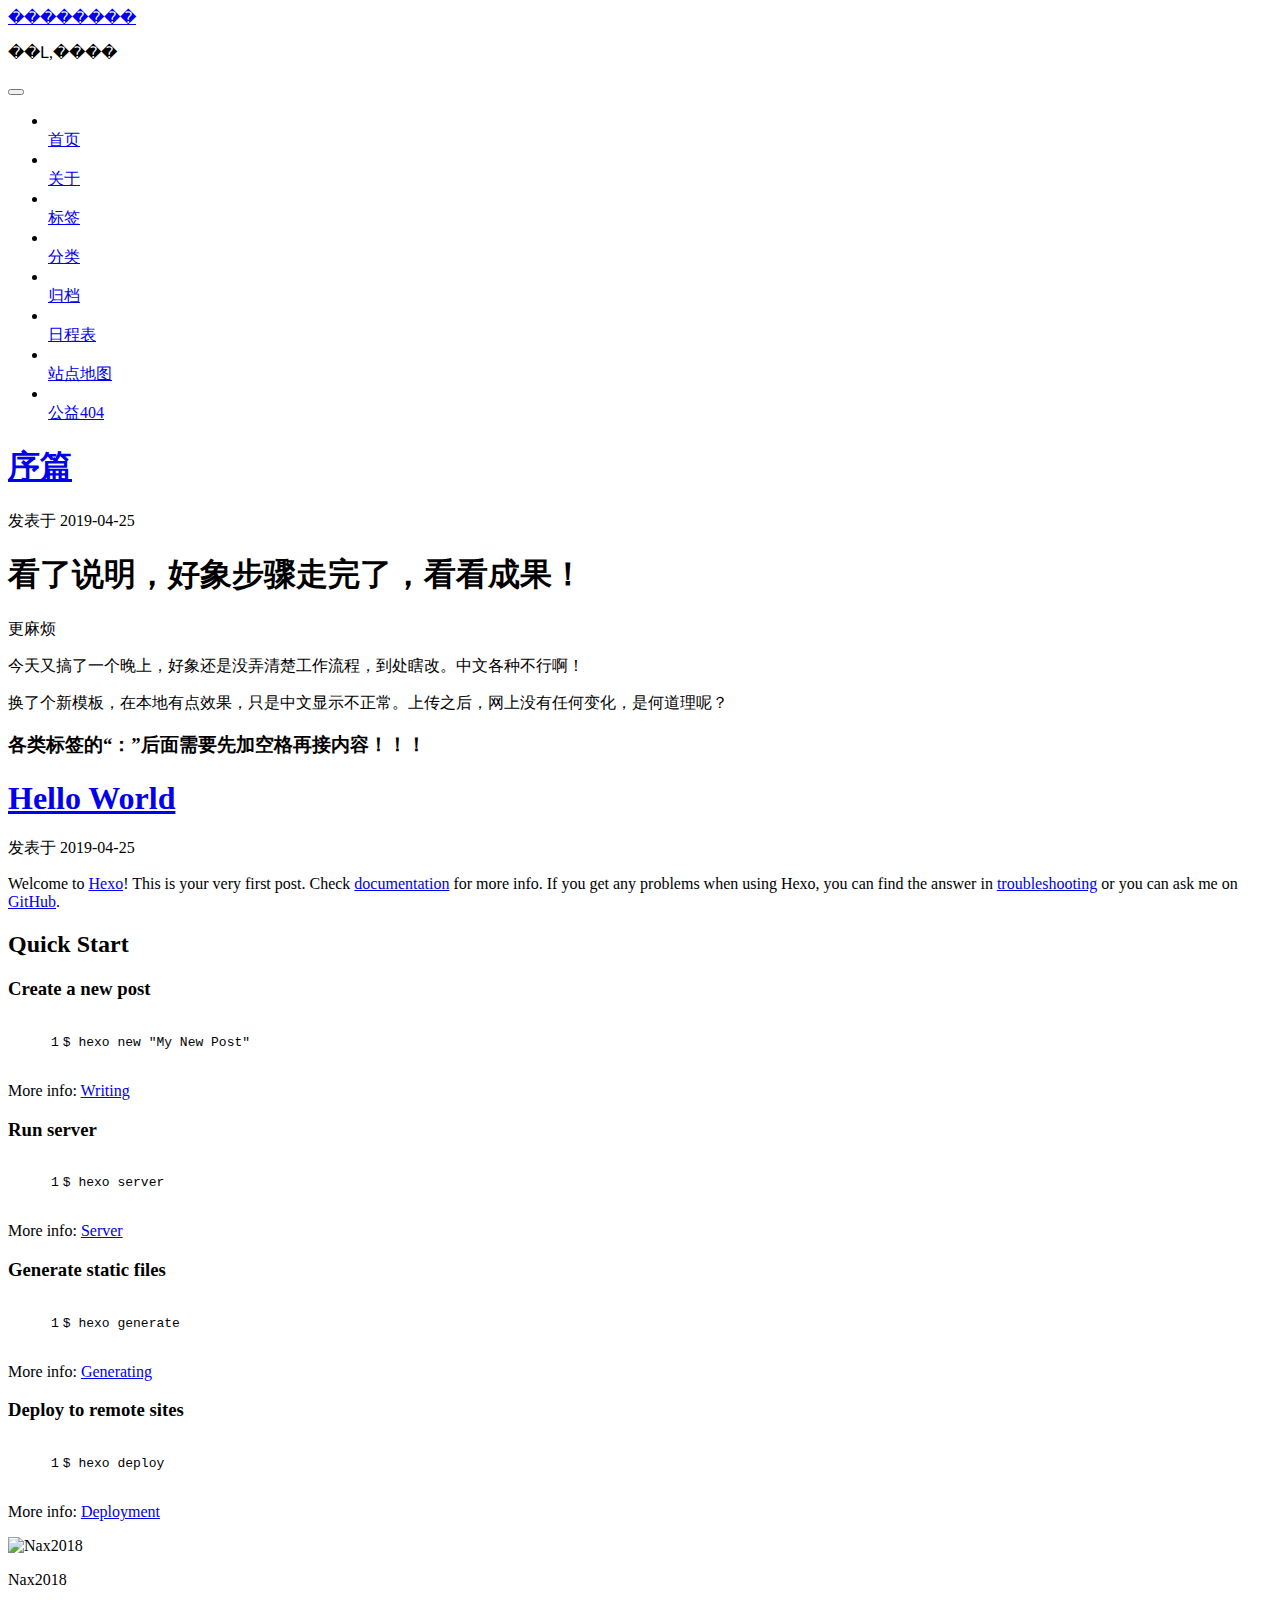
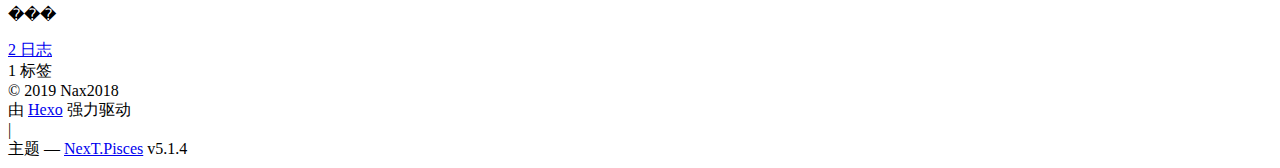
==== commit a0d8b7f7: "Site updated: 2019-04-27 00:17:47" ====
--- a/index.html
+++ b/index.html
@@ -68,7 +68,7 @@
 
 
 
-  <meta name="keywords" content="Hexo, NexT">
+  <meta name="keywords" content="����, ����">
 
 
 
@@ -125,7 +125,7 @@
 
 
 
-  <title>��������</title>
+  <title>�������� - ��Լ,����</title>
   
 
 
@@ -191,12 +191,72 @@
         </li>
       
         
+        <li class="menu-item menu-item-about">
+          <a href="/blog/about/" rel="section">
+            
+              <i class="menu-item-icon fa fa-fw fa-user"></i> <br>
+            
+            关于
+          </a>
+        </li>
+      
+        
+        <li class="menu-item menu-item-tags">
+          <a href="/blog/tags/" rel="section">
+            
+              <i class="menu-item-icon fa fa-fw fa-tags"></i> <br>
+            
+            标签
+          </a>
+        </li>
+      
+        
+        <li class="menu-item menu-item-categories">
+          <a href="/blog/categories/" rel="section">
+            
+              <i class="menu-item-icon fa fa-fw fa-th"></i> <br>
+            
+            分类
+          </a>
+        </li>
+      
+        
         <li class="menu-item menu-item-archives">
           <a href="/blog/archives/" rel="section">
             
               <i class="menu-item-icon fa fa-fw fa-archive"></i> <br>
             
             归档
+          </a>
+        </li>
+      
+        
+        <li class="menu-item menu-item-schedule">
+          <a href="/blog/schedule/" rel="section">
+            
+              <i class="menu-item-icon fa fa-fw fa-calendar"></i> <br>
+            
+            日程表
+          </a>
+        </li>
+      
+        
+        <li class="menu-item menu-item-sitemap">
+          <a href="/blog/sitemap.xml" rel="section">
+            
+              <i class="menu-item-icon fa fa-fw fa-sitemap"></i> <br>
+            
+            站点地图
+          </a>
+        </li>
+      
+        
+        <li class="menu-item menu-item-commonweal">
+          <a href="/blog/404/" rel="section">
+            
+              <i class="menu-item-icon fa fa-fw fa-heartbeat"></i> <br>
+            
+            公益404
           </a>
         </li>
       
@@ -219,6 +279,128 @@
           <div id="content" class="content">
             
   <section id="posts" class="posts-expand">
+    
+      
+
+  
+
+  
+  
+  
+
+  <article class="post post-type-normal" itemscope itemtype="http://schema.org/Article">
+  
+  
+  
+  <div class="post-block">
+    <link itemprop="mainEntityOfPage" href="http://yoursite.com/blog/blog/2019/04/25/序篇/">
+
+    <span hidden itemprop="author" itemscope itemtype="http://schema.org/Person">
+      <meta itemprop="name" content="Nax2018">
+      <meta itemprop="description" content>
+      <meta itemprop="image" content="/blog/images/avatar.gif">
+    </span>
+
+    <span hidden itemprop="publisher" itemscope itemtype="http://schema.org/Organization">
+      <meta itemprop="name" content="��������">
+    </span>
+
+    
+      <header class="post-header">
+
+        
+        
+          <h1 class="post-title" itemprop="name headline">
+                
+                <a class="post-title-link" href="/blog/2019/04/25/序篇/" itemprop="url">序篇</a></h1>
+        
+
+        <div class="post-meta">
+          <span class="post-time">
+            
+              <span class="post-meta-item-icon">
+                <i class="fa fa-calendar-o"></i>
+              </span>
+              
+                <span class="post-meta-item-text">发表于</span>
+              
+              <time title="创建于" itemprop="dateCreated datePublished" datetime="2019-04-25T23:47:29+08:00">
+                2019-04-25
+              </time>
+            
+
+            
+
+            
+          </span>
+
+          
+
+          
+            
+          
+
+          
+          
+
+          
+
+          
+
+          
+
+        </div>
+      </header>
+    
+
+    
+    
+    
+    <div class="post-body" itemprop="articleBody">
+
+      
+      
+
+      
+        
+          
+            <h1 id="看了说明，好象步骤走完了，看看成果！"><a href="#看了说明，好象步骤走完了，看看成果！" class="headerlink" title="看了说明，好象步骤走完了，看看成果！"></a>看了说明，好象步骤走完了，看看成果！</h1><p>更麻烦</p>
+<p>今天又搞了一个晚上，好象还是没弄清楚工作流程，到处瞎改。中文各种不行啊！</p>
+<p>换了个新模板，在本地有点效果，只是中文显示不正常。上传之后，网上没有任何变化，是何道理呢？</p>
+<h3 id="各类标签的“：”后面需要先加空格再接内容！！！"><a href="#各类标签的“：”后面需要先加空格再接内容！！！" class="headerlink" title="各类标签的“：”后面需要先加空格再接内容！！！"></a>各类标签的“：”后面需要先加空格再接内容！！！</h3>
+          
+        
+      
+    </div>
+    
+    
+    
+
+    
+
+    
+
+    
+
+    <footer class="post-footer">
+      
+
+      
+
+      
+
+      
+      
+        <div class="post-eof"></div>
+      
+    </footer>
+  </div>
+  
+  
+  
+  </article>
+
+
     
       
 
@@ -383,6 +565,8 @@
         <div class="site-overview">
           <div class="site-author motion-element" itemprop="author" itemscope itemtype="http://schema.org/Person">
             
+              <img class="site-author-image" itemprop="image" src="/blog/images/avatar.gif" alt="Nax2018">
+            
               <p class="site-author-name" itemprop="name">Nax2018</p>
               <p class="site-description motion-element" itemprop="description">���</p>
           </div>
@@ -394,7 +578,7 @@
               
                 <a href="/blog/archives/">
               
-                  <span class="site-state-item-count">1</span>
+                  <span class="site-state-item-count">2</span>
                   <span class="site-state-item-name">日志</span>
                 </a>
               </div>
@@ -402,6 +586,15 @@
 
             
 
+            
+              
+              
+              <div class="site-state-item site-state-tags">
+                
+                  <span class="site-state-item-count">1</span>
+                  <span class="site-state-item-name">标签</span>
+                
+              </div>
             
 
           </nav>
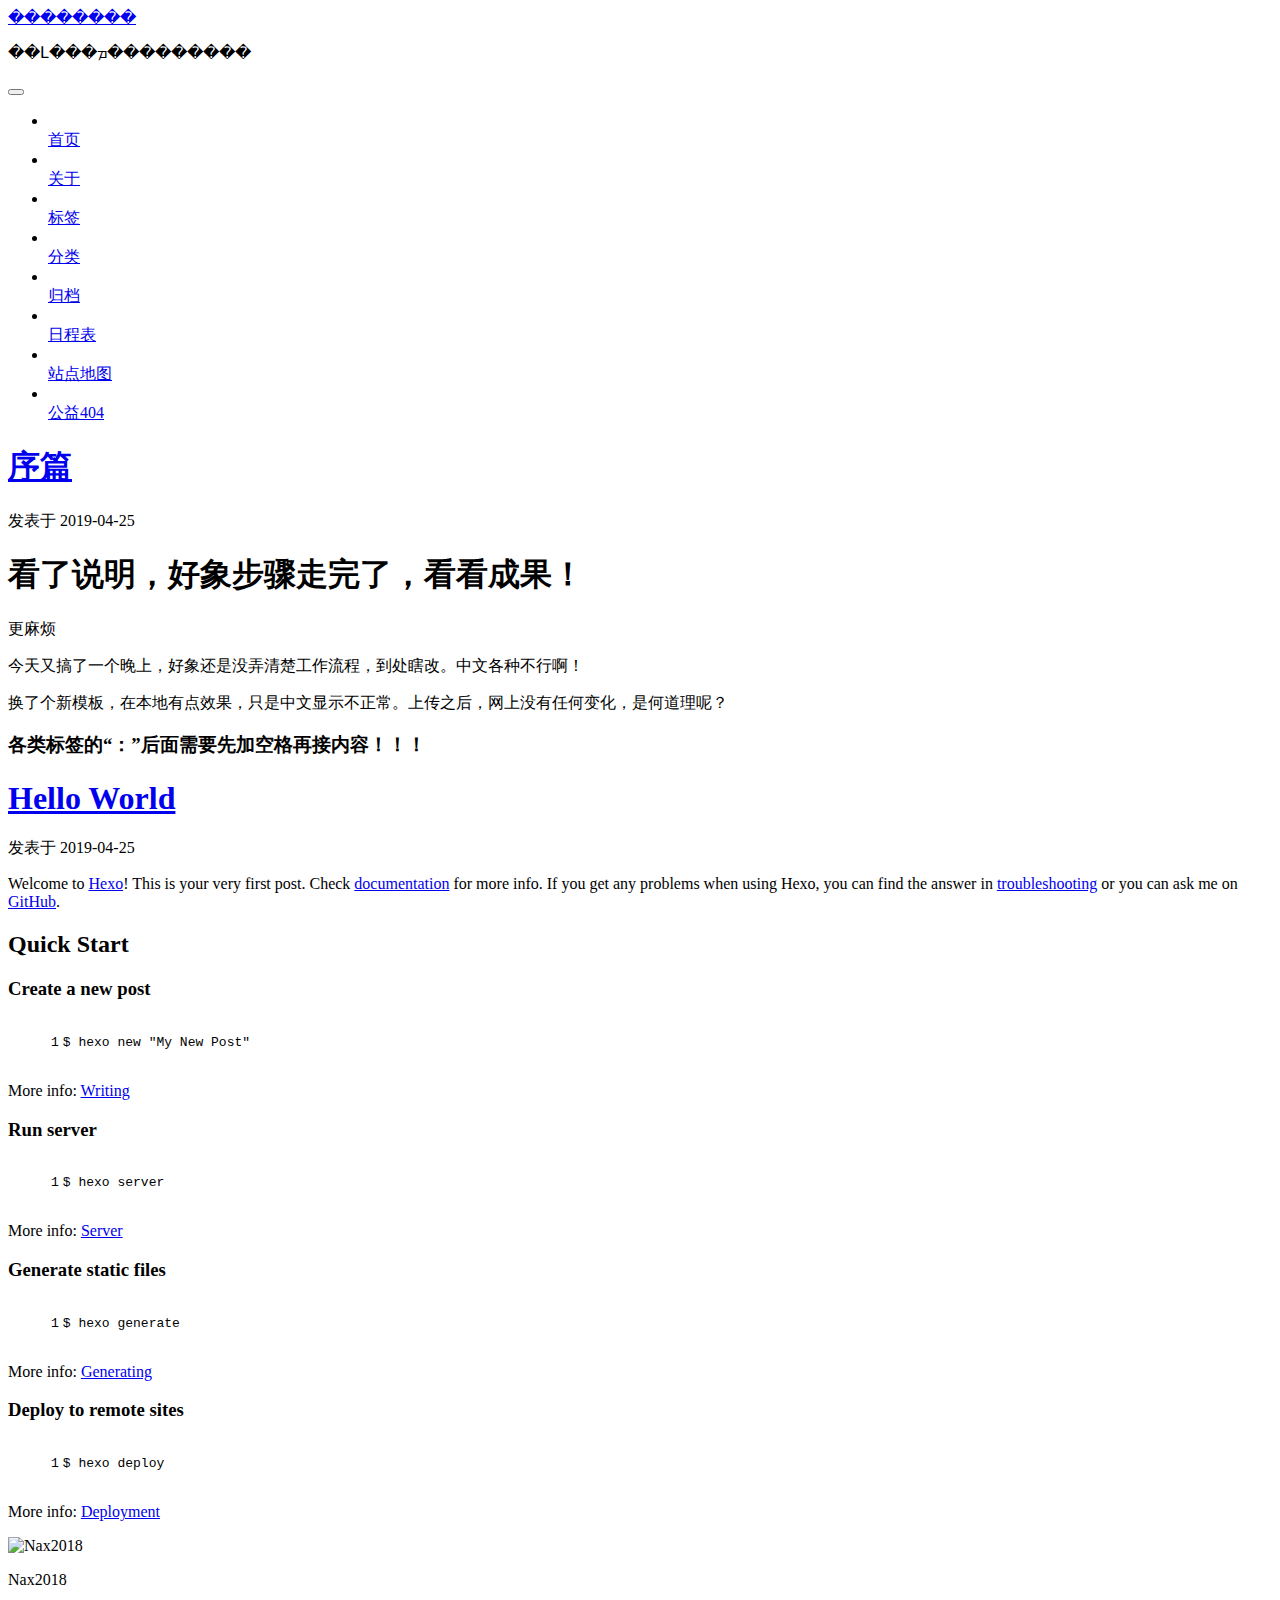
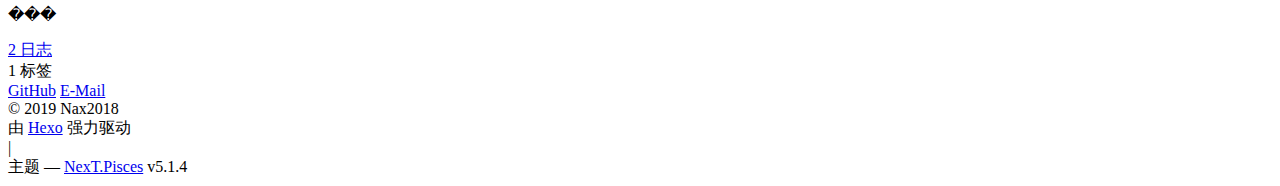
==== commit 5632af06: "Site updated: 2019-04-27 19:57:09" ====
--- a/index.html
+++ b/index.html
@@ -40,35 +40,35 @@
 
   
   
-  <link href="/blog/lib/fancybox/source/jquery.fancybox.css?v=2.1.5" rel="stylesheet" type="text/css">
-
-
-
-
-
-
-
-<link href="/blog/lib/font-awesome/css/font-awesome.min.css?v=4.6.2" rel="stylesheet" type="text/css">
-
-<link href="/blog/css/main.css?v=5.1.4" rel="stylesheet" type="text/css">
-
-
-  <link rel="apple-touch-icon" sizes="180x180" href="/blog/images/apple-touch-icon-next.png?v=5.1.4">
-
-
-  <link rel="icon" type="image/png" sizes="32x32" href="/blog/images/favicon-32x32-next.png?v=5.1.4">
-
-
-  <link rel="icon" type="image/png" sizes="16x16" href="/blog/images/favicon-16x16-next.png?v=5.1.4">
-
-
-  <link rel="mask-icon" href="/blog/images/logo.svg?v=5.1.4" color="#222">
-
-
-
-
-
-  <meta name="keywords" content="����, ����">
+  <link href="/firstblogsite/lib/fancybox/source/jquery.fancybox.css?v=2.1.5" rel="stylesheet" type="text/css">
+
+
+
+
+
+
+
+<link href="/firstblogsite/lib/font-awesome/css/font-awesome.min.css?v=4.6.2" rel="stylesheet" type="text/css">
+
+<link href="/firstblogsite/css/main.css?v=5.1.4" rel="stylesheet" type="text/css">
+
+
+  <link rel="apple-touch-icon" sizes="180x180" href="/firstblogsite/images/apple-touch-icon-next.png?v=5.1.4">
+
+
+  <link rel="icon" type="image/png" sizes="32x32" href="/firstblogsite/images/favicon-32x32-next.png?v=5.1.4">
+
+
+  <link rel="icon" type="image/png" sizes="16x16" href="/firstblogsite/images/favicon-16x16-next.png?v=5.1.4">
+
+
+  <link rel="mask-icon" href="/firstblogsite/images/logo.svg?v=5.1.4" color="#222">
+
+
+
+
+
+  <meta name="keywords" content="���� �Ҿ� ����">
 
 
 
@@ -80,10 +80,10 @@
 
 
 <meta name="description" content="���">
-<meta name="keywords" content="����,����">
+<meta name="keywords" content="��������">
 <meta property="og:type" content="website">
 <meta property="og:title" content="��������">
-<meta property="og:url" content="http://yoursite.com/blog/index.html">
+<meta property="og:url" content="https://nax2018.gitbug.io/firstblogsite/index.html">
 <meta property="og:site_name" content="��������">
 <meta property="og:description" content="���">
 <meta property="og:locale" content="zh-Hans">
@@ -96,7 +96,7 @@
 <script type="text/javascript" id="hexo.configurations">
   var NexT = window.NexT || {};
   var CONFIG = {
-    root: '/blog/',
+    root: '/firstblogsite/',
     scheme: 'Pisces',
     version: '5.1.4',
     sidebar: {"position":"left","display":"post","offset":12,"b2t":false,"scrollpercent":false,"onmobile":false},
@@ -119,13 +119,13 @@
 
 
 
-  <link rel="canonical" href="http://yoursite.com/blog/">
-
-
-
-
-
-  <title>�������� - ��Լ,����</title>
+  <link rel="canonical" href="https://nax2018.gitbug.io/firstblogsite/">
+
+
+
+
+
+  <title>�������� - ��Լ���ܡ���������</title>
   
 
 
@@ -154,14 +154,14 @@
     
 
     <div class="custom-logo-site-title">
-      <a href="/blog/" class="brand" rel="start">
+      <a href="/firstblogsite/" class="brand" rel="start">
         <span class="logo-line-before"><i></i></span>
         <span class="site-title">��������</span>
         <span class="logo-line-after"><i></i></span>
       </a>
     </div>
       
-        <p class="site-subtitle">��Լ,����</p>
+        <p class="site-subtitle">��Լ���ܡ���������</p>
       
   </div>
 
@@ -182,7 +182,7 @@
       
         
         <li class="menu-item menu-item-home">
-          <a href="/blog/" rel="section">
+          <a href="/firstblogsite/" rel="section">
             
               <i class="menu-item-icon fa fa-fw fa-home"></i> <br>
             
@@ -192,7 +192,7 @@
       
         
         <li class="menu-item menu-item-about">
-          <a href="/blog/about/" rel="section">
+          <a href="/firstblogsite/about/" rel="section">
             
               <i class="menu-item-icon fa fa-fw fa-user"></i> <br>
             
@@ -202,7 +202,7 @@
       
         
         <li class="menu-item menu-item-tags">
-          <a href="/blog/tags/" rel="section">
+          <a href="/firstblogsite/tags/" rel="section">
             
               <i class="menu-item-icon fa fa-fw fa-tags"></i> <br>
             
@@ -212,7 +212,7 @@
       
         
         <li class="menu-item menu-item-categories">
-          <a href="/blog/categories/" rel="section">
+          <a href="/firstblogsite/categories/" rel="section">
             
               <i class="menu-item-icon fa fa-fw fa-th"></i> <br>
             
@@ -222,7 +222,7 @@
       
         
         <li class="menu-item menu-item-archives">
-          <a href="/blog/archives/" rel="section">
+          <a href="/firstblogsite/archives/" rel="section">
             
               <i class="menu-item-icon fa fa-fw fa-archive"></i> <br>
             
@@ -232,7 +232,7 @@
       
         
         <li class="menu-item menu-item-schedule">
-          <a href="/blog/schedule/" rel="section">
+          <a href="/firstblogsite/schedule/" rel="section">
             
               <i class="menu-item-icon fa fa-fw fa-calendar"></i> <br>
             
@@ -242,7 +242,7 @@
       
         
         <li class="menu-item menu-item-sitemap">
-          <a href="/blog/sitemap.xml" rel="section">
+          <a href="/firstblogsite/sitemap.xml" rel="section">
             
               <i class="menu-item-icon fa fa-fw fa-sitemap"></i> <br>
             
@@ -252,7 +252,7 @@
       
         
         <li class="menu-item menu-item-commonweal">
-          <a href="/blog/404/" rel="section">
+          <a href="/firstblogsite/404/" rel="section">
             
               <i class="menu-item-icon fa fa-fw fa-heartbeat"></i> <br>
             
@@ -293,12 +293,12 @@
   
   
   <div class="post-block">
-    <link itemprop="mainEntityOfPage" href="http://yoursite.com/blog/blog/2019/04/25/序篇/">
+    <link itemprop="mainEntityOfPage" href="https://nax2018.gitbug.io/firstblogsite/firstblogsite/2019/04/25/序篇/">
 
     <span hidden itemprop="author" itemscope itemtype="http://schema.org/Person">
       <meta itemprop="name" content="Nax2018">
       <meta itemprop="description" content>
-      <meta itemprop="image" content="/blog/images/avatar.gif">
+      <meta itemprop="image" content="/firstblogsite/images/avatar.gif">
     </span>
 
     <span hidden itemprop="publisher" itemscope itemtype="http://schema.org/Organization">
@@ -312,7 +312,7 @@
         
           <h1 class="post-title" itemprop="name headline">
                 
-                <a class="post-title-link" href="/blog/2019/04/25/序篇/" itemprop="url">序篇</a></h1>
+                <a class="post-title-link" href="/firstblogsite/2019/04/25/序篇/" itemprop="url">序篇</a></h1>
         
 
         <div class="post-meta">
@@ -415,12 +415,12 @@
   
   
   <div class="post-block">
-    <link itemprop="mainEntityOfPage" href="http://yoursite.com/blog/blog/2019/04/25/hello-world/">
+    <link itemprop="mainEntityOfPage" href="https://nax2018.gitbug.io/firstblogsite/firstblogsite/2019/04/25/hello-world/">
 
     <span hidden itemprop="author" itemscope itemtype="http://schema.org/Person">
       <meta itemprop="name" content="Nax2018">
       <meta itemprop="description" content>
-      <meta itemprop="image" content="/blog/images/avatar.gif">
+      <meta itemprop="image" content="/firstblogsite/images/avatar.gif">
     </span>
 
     <span hidden itemprop="publisher" itemscope itemtype="http://schema.org/Organization">
@@ -434,7 +434,7 @@
         
           <h1 class="post-title" itemprop="name headline">
                 
-                <a class="post-title-link" href="/blog/2019/04/25/hello-world/" itemprop="url">Hello World</a></h1>
+                <a class="post-title-link" href="/firstblogsite/2019/04/25/hello-world/" itemprop="url">Hello World</a></h1>
         
 
         <div class="post-meta">
@@ -565,7 +565,7 @@
         <div class="site-overview">
           <div class="site-author motion-element" itemprop="author" itemscope itemtype="http://schema.org/Person">
             
-              <img class="site-author-image" itemprop="image" src="/blog/images/avatar.gif" alt="Nax2018">
+              <img class="site-author-image" itemprop="image" src="/firstblogsite/images/avatar.gif" alt="Nax2018">
             
               <p class="site-author-name" itemprop="name">Nax2018</p>
               <p class="site-description motion-element" itemprop="description">���</p>
@@ -576,7 +576,7 @@
             
               <div class="site-state-item site-state-posts">
               
-                <a href="/blog/archives/">
+                <a href="/firstblogsite/archives/">
               
                   <span class="site-state-item-count">2</span>
                   <span class="site-state-item-name">日志</span>
@@ -602,6 +602,22 @@
           
 
           
+            <div class="links-of-author motion-element">
+                
+                  <span class="links-of-author-item">
+                    <a href="https://github.com/Nax2018" target="_blank" title="GitHub">
+                      
+                        <i class="fa fa-fw fa-github"></i>GitHub</a>
+                  </span>
+                
+                  <span class="links-of-author-item">
+                    <a href="mailto:Nax2018@163.com" target="_blank" title="E-Mail">
+                      
+                        <i class="fa fa-fw fa-envelope"></i>E-Mail</a>
+                  </span>
+                
+            </div>
+          
 
           
           
@@ -705,60 +721,60 @@
 
   
   
-    <script type="text/javascript" src="/blog/lib/jquery/index.js?v=2.1.3"></script>
-  
-
-  
-  
-    <script type="text/javascript" src="/blog/lib/fastclick/lib/fastclick.min.js?v=1.0.6"></script>
-  
-
-  
-  
-    <script type="text/javascript" src="/blog/lib/jquery_lazyload/jquery.lazyload.js?v=1.9.7"></script>
-  
-
-  
-  
-    <script type="text/javascript" src="/blog/lib/velocity/velocity.min.js?v=1.2.1"></script>
-  
-
-  
-  
-    <script type="text/javascript" src="/blog/lib/velocity/velocity.ui.min.js?v=1.2.1"></script>
-  
-
-  
-  
-    <script type="text/javascript" src="/blog/lib/fancybox/source/jquery.fancybox.pack.js?v=2.1.5"></script>
-  
-
-
-  
-
-
-  <script type="text/javascript" src="/blog/js/src/utils.js?v=5.1.4"></script>
-
-  <script type="text/javascript" src="/blog/js/src/motion.js?v=5.1.4"></script>
-
-
-
-  
-  
-
-
-  <script type="text/javascript" src="/blog/js/src/affix.js?v=5.1.4"></script>
-
-  <script type="text/javascript" src="/blog/js/src/schemes/pisces.js?v=5.1.4"></script>
-
-
-
-  
-
-  
-
-
-  <script type="text/javascript" src="/blog/js/src/bootstrap.js?v=5.1.4"></script>
+    <script type="text/javascript" src="/firstblogsite/lib/jquery/index.js?v=2.1.3"></script>
+  
+
+  
+  
+    <script type="text/javascript" src="/firstblogsite/lib/fastclick/lib/fastclick.min.js?v=1.0.6"></script>
+  
+
+  
+  
+    <script type="text/javascript" src="/firstblogsite/lib/jquery_lazyload/jquery.lazyload.js?v=1.9.7"></script>
+  
+
+  
+  
+    <script type="text/javascript" src="/firstblogsite/lib/velocity/velocity.min.js?v=1.2.1"></script>
+  
+
+  
+  
+    <script type="text/javascript" src="/firstblogsite/lib/velocity/velocity.ui.min.js?v=1.2.1"></script>
+  
+
+  
+  
+    <script type="text/javascript" src="/firstblogsite/lib/fancybox/source/jquery.fancybox.pack.js?v=2.1.5"></script>
+  
+
+
+  
+
+
+  <script type="text/javascript" src="/firstblogsite/js/src/utils.js?v=5.1.4"></script>
+
+  <script type="text/javascript" src="/firstblogsite/js/src/motion.js?v=5.1.4"></script>
+
+
+
+  
+  
+
+
+  <script type="text/javascript" src="/firstblogsite/js/src/affix.js?v=5.1.4"></script>
+
+  <script type="text/javascript" src="/firstblogsite/js/src/schemes/pisces.js?v=5.1.4"></script>
+
+
+
+  
+
+  
+
+
+  <script type="text/javascript" src="/firstblogsite/js/src/bootstrap.js?v=5.1.4"></script>
 
 
 
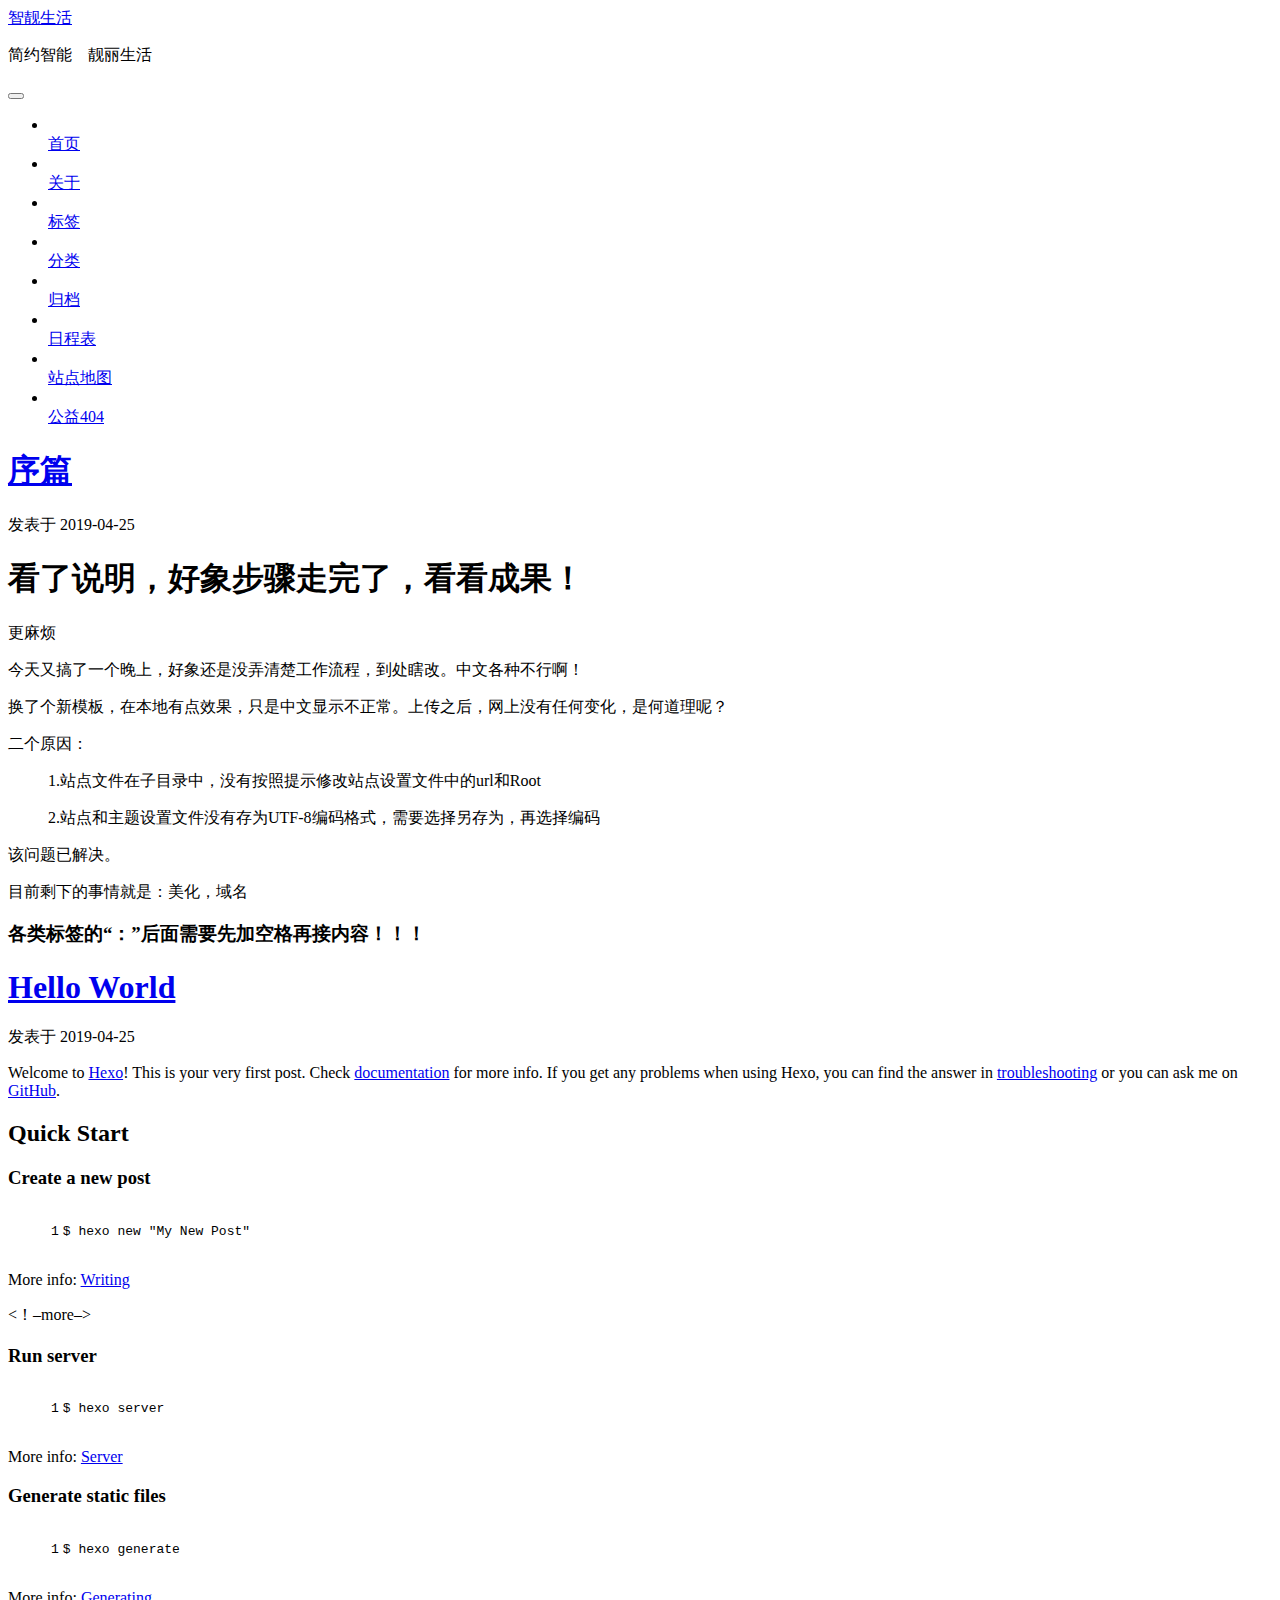
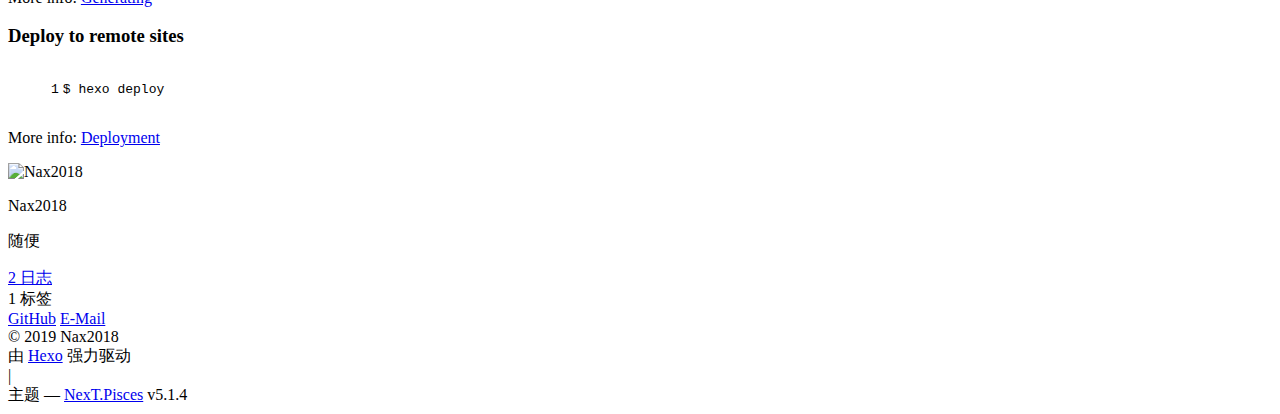
==== commit ea3162de: "Site updated: 2019-04-27 23:25:50" ====
--- a/index.html
+++ b/index.html
@@ -68,28 +68,28 @@
 
 
 
-  <meta name="keywords" content="���� �Ҿ� ����">
-
-
-
-
-
-
-
-
-
-
-<meta name="description" content="���">
-<meta name="keywords" content="��������">
+  <meta name="keywords" content="智能 家居 极简">
+
+
+
+
+
+
+
+
+
+
+<meta name="description" content="随便">
+<meta name="keywords" content="极简　智能">
 <meta property="og:type" content="website">
-<meta property="og:title" content="��������">
+<meta property="og:title" content="智靓生活">
 <meta property="og:url" content="https://nax2018.gitbug.io/firstblogsite/index.html">
-<meta property="og:site_name" content="��������">
-<meta property="og:description" content="���">
+<meta property="og:site_name" content="智靓生活">
+<meta property="og:description" content="随便">
 <meta property="og:locale" content="zh-Hans">
 <meta name="twitter:card" content="summary">
-<meta name="twitter:title" content="��������">
-<meta name="twitter:description" content="���">
+<meta name="twitter:title" content="智靓生活">
+<meta name="twitter:description" content="随便">
 
 
 
@@ -125,7 +125,7 @@
 
 
 
-  <title>�������� - ��Լ���ܡ���������</title>
+  <title>智靓生活 - 简约智能　靓丽生活</title>
   
 
 
@@ -156,12 +156,12 @@
     <div class="custom-logo-site-title">
       <a href="/firstblogsite/" class="brand" rel="start">
         <span class="logo-line-before"><i></i></span>
-        <span class="site-title">��������</span>
+        <span class="site-title">智靓生活</span>
         <span class="logo-line-after"><i></i></span>
       </a>
     </div>
       
-        <p class="site-subtitle">��Լ���ܡ���������</p>
+        <p class="site-subtitle">简约智能　靓丽生活</p>
       
   </div>
 
@@ -302,7 +302,7 @@
     </span>
 
     <span hidden itemprop="publisher" itemscope itemtype="http://schema.org/Organization">
-      <meta itemprop="name" content="��������">
+      <meta itemprop="name" content="智靓生活">
     </span>
 
     
@@ -367,6 +367,13 @@
             <h1 id="看了说明，好象步骤走完了，看看成果！"><a href="#看了说明，好象步骤走完了，看看成果！" class="headerlink" title="看了说明，好象步骤走完了，看看成果！"></a>看了说明，好象步骤走完了，看看成果！</h1><p>更麻烦</p>
 <p>今天又搞了一个晚上，好象还是没弄清楚工作流程，到处瞎改。中文各种不行啊！</p>
 <p>换了个新模板，在本地有点效果，只是中文显示不正常。上传之后，网上没有任何变化，是何道理呢？</p>
+<p>二个原因：</p>
+<blockquote>
+<p>1.站点文件在子目录中，没有按照提示修改站点设置文件中的url和Root</p>
+<p>2.站点和主题设置文件没有存为UTF-8编码格式，需要选择另存为，再选择编码</p>
+</blockquote>
+<p>该问题已解决。</p>
+<p>目前剩下的事情就是：美化，域名</p>
 <h3 id="各类标签的“：”后面需要先加空格再接内容！！！"><a href="#各类标签的“：”后面需要先加空格再接内容！！！" class="headerlink" title="各类标签的“：”后面需要先加空格再接内容！！！"></a>各类标签的“：”后面需要先加空格再接内容！！！</h3>
           
         
@@ -424,7 +431,7 @@
     </span>
 
     <span hidden itemprop="publisher" itemscope itemtype="http://schema.org/Organization">
-      <meta itemprop="name" content="��������">
+      <meta itemprop="name" content="智靓生活">
     </span>
 
     
@@ -489,6 +496,7 @@
             <p>Welcome to <a href="https://hexo.io/" target="_blank" rel="noopener">Hexo</a>! This is your very first post. Check <a href="https://hexo.io/docs/" target="_blank" rel="noopener">documentation</a> for more info. If you get any problems when using Hexo, you can find the answer in <a href="https://hexo.io/docs/troubleshooting.html" target="_blank" rel="noopener">troubleshooting</a> or you can ask me on <a href="https://github.com/hexojs/hexo/issues" target="_blank" rel="noopener">GitHub</a>.</p>
 <h2 id="Quick-Start"><a href="#Quick-Start" class="headerlink" title="Quick Start"></a>Quick Start</h2><h3 id="Create-a-new-post"><a href="#Create-a-new-post" class="headerlink" title="Create a new post"></a>Create a new post</h3><figure class="highlight bash"><table><tr><td class="gutter"><pre><span class="line">1</span><br></pre></td><td class="code"><pre><span class="line">$ hexo new <span class="string">"My New Post"</span></span><br></pre></td></tr></table></figure>
 <p>More info: <a href="https://hexo.io/docs/writing.html" target="_blank" rel="noopener">Writing</a></p>
+<p>&lt;！–more–&gt;</p>
 <h3 id="Run-server"><a href="#Run-server" class="headerlink" title="Run server"></a>Run server</h3><figure class="highlight bash"><table><tr><td class="gutter"><pre><span class="line">1</span><br></pre></td><td class="code"><pre><span class="line">$ hexo server</span><br></pre></td></tr></table></figure>
 <p>More info: <a href="https://hexo.io/docs/server.html" target="_blank" rel="noopener">Server</a></p>
 <h3 id="Generate-static-files"><a href="#Generate-static-files" class="headerlink" title="Generate static files"></a>Generate static files</h3><figure class="highlight bash"><table><tr><td class="gutter"><pre><span class="line">1</span><br></pre></td><td class="code"><pre><span class="line">$ hexo generate</span><br></pre></td></tr></table></figure>
@@ -568,7 +576,7 @@
               <img class="site-author-image" itemprop="image" src="/firstblogsite/images/avatar.gif" alt="Nax2018">
             
               <p class="site-author-name" itemprop="name">Nax2018</p>
-              <p class="site-description motion-element" itemprop="description">���</p>
+              <p class="site-description motion-element" itemprop="description">随便</p>
           </div>
 
           <nav class="site-state motion-element">
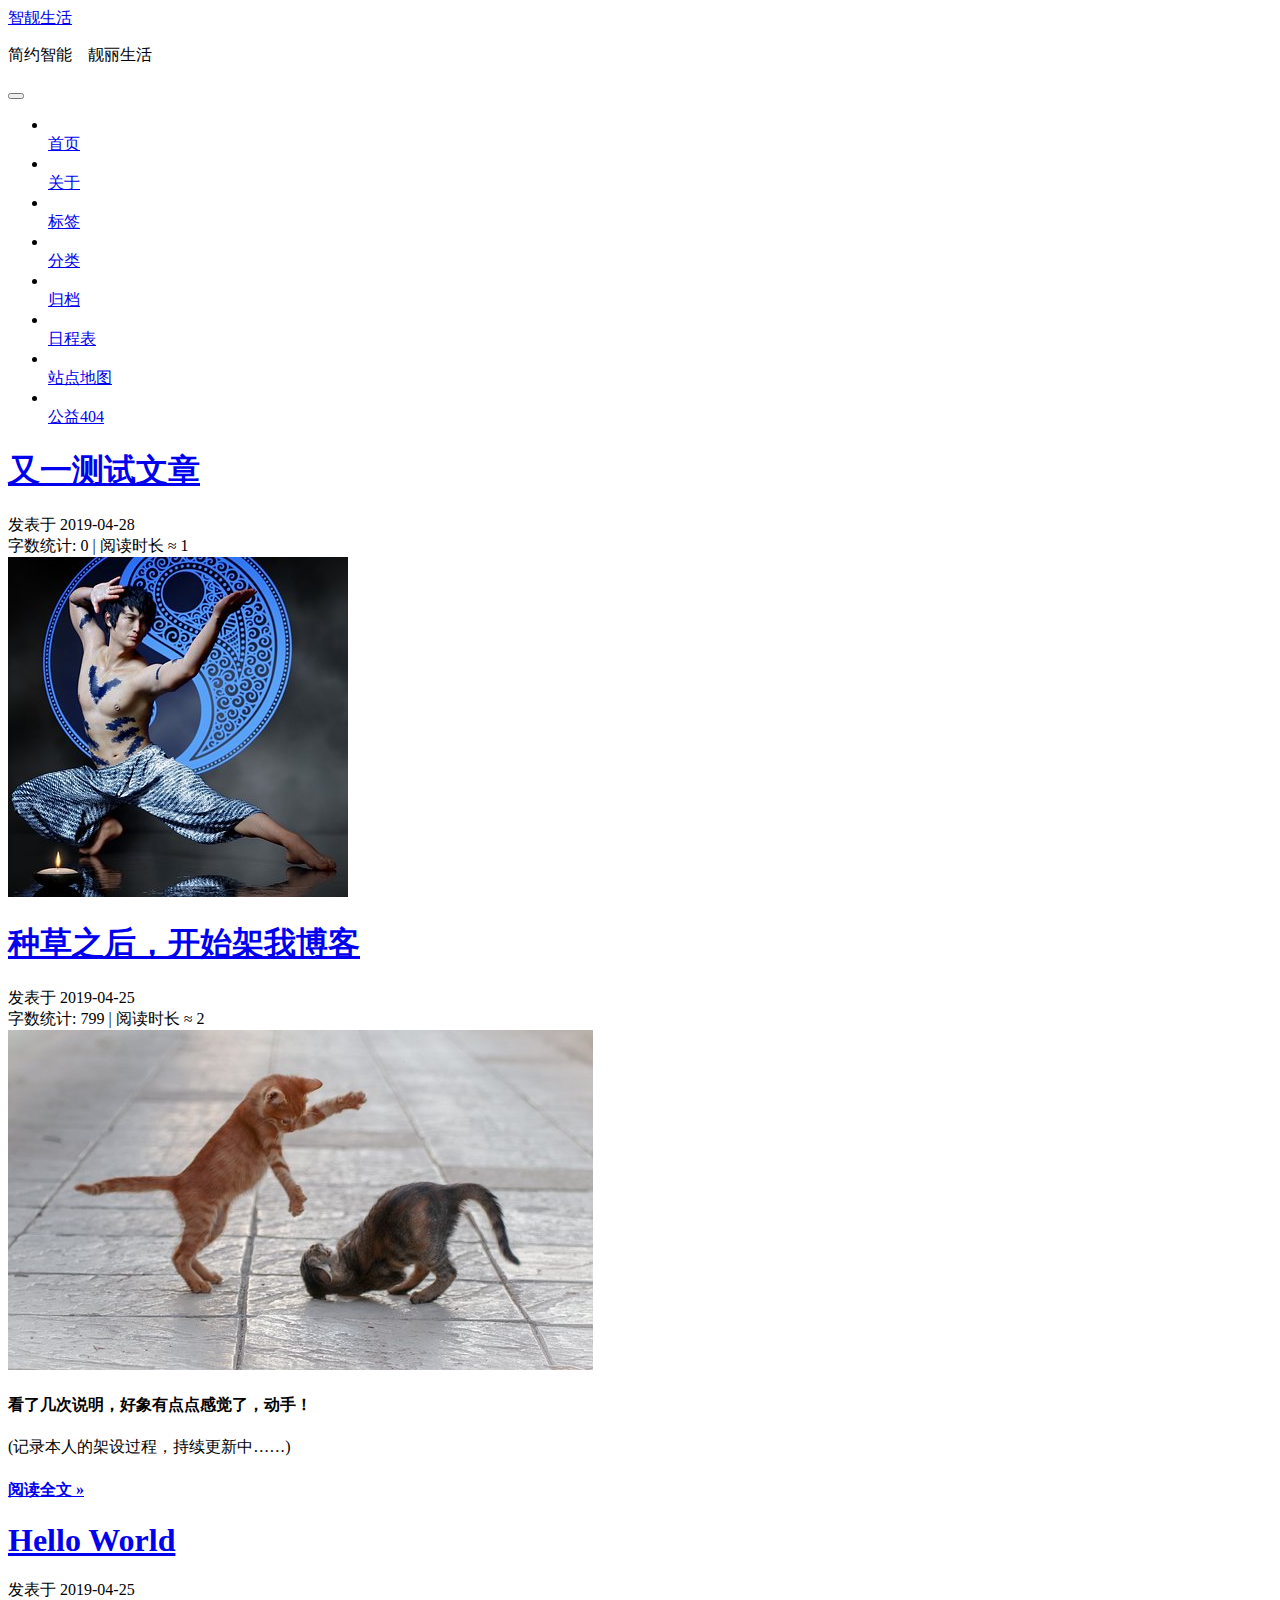
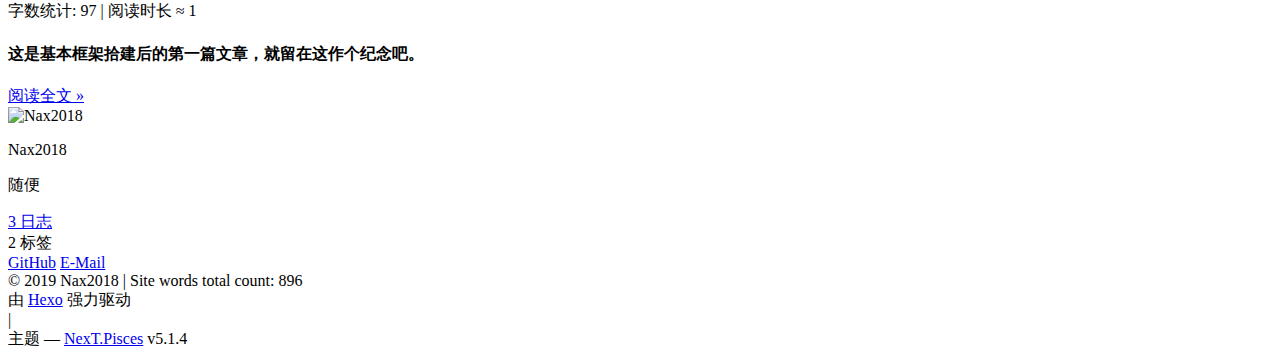
==== commit 8ec758b7: "Site updated: 2019-04-28 22:53:44" ====
--- a/index.html
+++ b/index.html
@@ -68,7 +68,7 @@
 
 
 
-  <meta name="keywords" content="智能 家居 极简">
+  <meta name="keywords" content="智能,家居,极简">
 
 
 
@@ -293,7 +293,7 @@
   
   
   <div class="post-block">
-    <link itemprop="mainEntityOfPage" href="https://nax2018.gitbug.io/firstblogsite/firstblogsite/2019/04/25/序篇/">
+    <link itemprop="mainEntityOfPage" href="https://nax2018.gitbug.io/firstblogsite/firstblogsite/2019/04/28/又一测试文章/">
 
     <span hidden itemprop="author" itemscope itemtype="http://schema.org/Person">
       <meta itemprop="name" content="Nax2018">
@@ -312,7 +312,7 @@
         
           <h1 class="post-title" itemprop="name headline">
                 
-                <a class="post-title-link" href="/firstblogsite/2019/04/25/序篇/" itemprop="url">序篇</a></h1>
+                <a class="post-title-link" href="/firstblogsite/2019/04/28/又一测试文章/" itemprop="url">又一测试文章</a></h1>
         
 
         <div class="post-meta">
@@ -324,8 +324,8 @@
               
                 <span class="post-meta-item-text">发表于</span>
               
-              <time title="创建于" itemprop="dateCreated datePublished" datetime="2019-04-25T23:47:29+08:00">
-                2019-04-25
+              <time title="创建于" itemprop="dateCreated datePublished" datetime="2019-04-28T00:21:31+08:00">
+                2019-04-28
               </time>
             
 
@@ -345,6 +345,37 @@
 
           
 
+          
+            <div class="post-wordcount">
+              
+                
+                <span class="post-meta-item-icon">
+                  <i class="fa fa-file-word-o"></i>
+                </span>
+                
+                  <span class="post-meta-item-text">字数统计&#58;</span>
+                
+                <span title="字数统计">
+                  0
+                </span>
+              
+
+              
+                <span class="post-meta-divider">|</span>
+              
+
+              
+                <span class="post-meta-item-icon">
+                  <i class="fa fa-clock-o"></i>
+                </span>
+                
+                  <span class="post-meta-item-text">阅读时长 &asymp;</span>
+                
+                <span title="阅读时长">
+                  1
+                </span>
+              
+            </div>
           
 
           
@@ -362,19 +393,19 @@
       
 
       
-        
-          
-            <h1 id="看了说明，好象步骤走完了，看看成果！"><a href="#看了说明，好象步骤走完了，看看成果！" class="headerlink" title="看了说明，好象步骤走完了，看看成果！"></a>看了说明，好象步骤走完了，看看成果！</h1><p>更麻烦</p>
-<p>今天又搞了一个晚上，好象还是没弄清楚工作流程，到处瞎改。中文各种不行啊！</p>
-<p>换了个新模板，在本地有点效果，只是中文显示不正常。上传之后，网上没有任何变化，是何道理呢？</p>
-<p>二个原因：</p>
-<blockquote>
-<p>1.站点文件在子目录中，没有按照提示修改站点设置文件中的url和Root</p>
-<p>2.站点和主题设置文件没有存为UTF-8编码格式，需要选择另存为，再选择编码</p>
-</blockquote>
-<p>该问题已解决。</p>
-<p>目前剩下的事情就是：美化，域名</p>
-<h3 id="各类标签的“：”后面需要先加空格再接内容！！！"><a href="#各类标签的“：”后面需要先加空格再接内容！！！" class="headerlink" title="各类标签的“：”后面需要先加空格再接内容！！！"></a>各类标签的“：”后面需要先加空格再接内容！！！</h3>
+
+
+	
+	    <div class="out-img-topic">
+ 	       <img src="./images/tilimages/asian.jpg" class="img-topic">
+ 	   </div>
+	
+
+
+
+        
+          
+            
           
         
       
@@ -422,7 +453,7 @@
   
   
   <div class="post-block">
-    <link itemprop="mainEntityOfPage" href="https://nax2018.gitbug.io/firstblogsite/firstblogsite/2019/04/25/hello-world/">
+    <link itemprop="mainEntityOfPage" href="https://nax2018.gitbug.io/firstblogsite/firstblogsite/2019/04/25/序篇/">
 
     <span hidden itemprop="author" itemscope itemtype="http://schema.org/Person">
       <meta itemprop="name" content="Nax2018">
@@ -441,7 +472,7 @@
         
           <h1 class="post-title" itemprop="name headline">
                 
-                <a class="post-title-link" href="/firstblogsite/2019/04/25/hello-world/" itemprop="url">Hello World</a></h1>
+                <a class="post-title-link" href="/firstblogsite/2019/04/25/序篇/" itemprop="url">种草之后，开始架我博客</a></h1>
         
 
         <div class="post-meta">
@@ -453,6 +484,172 @@
               
                 <span class="post-meta-item-text">发表于</span>
               
+              <time title="创建于" itemprop="dateCreated datePublished" datetime="2019-04-25T23:47:29+08:00">
+                2019-04-25
+              </time>
+            
+
+            
+
+            
+          </span>
+
+          
+
+          
+            
+          
+
+          
+          
+
+          
+
+          
+            <div class="post-wordcount">
+              
+                
+                <span class="post-meta-item-icon">
+                  <i class="fa fa-file-word-o"></i>
+                </span>
+                
+                  <span class="post-meta-item-text">字数统计&#58;</span>
+                
+                <span title="字数统计">
+                  799
+                </span>
+              
+
+              
+                <span class="post-meta-divider">|</span>
+              
+
+              
+                <span class="post-meta-item-icon">
+                  <i class="fa fa-clock-o"></i>
+                </span>
+                
+                  <span class="post-meta-item-text">阅读时长 &asymp;</span>
+                
+                <span title="阅读时长">
+                  2
+                </span>
+              
+            </div>
+          
+
+          
+
+        </div>
+      </header>
+    
+
+    
+    
+    
+    <div class="post-body" itemprop="articleBody">
+
+      
+      
+
+      
+
+
+	
+	    <div class="out-img-topic">
+ 	       <img src="./images/tilimages/cat.jpg" class="img-topic">
+ 	   </div>
+	
+
+
+
+        
+          <h4 id="看了几次说明，好象有点点感觉了，动手！"><a href="#看了几次说明，好象有点点感觉了，动手！" class="headerlink" title="看了几次说明，好象有点点感觉了，动手！"></a>看了几次说明，好象有点点感觉了，动手！</h4><p>(记录本人的架设过程，持续更新中……)</p>
+<h4 id><a href="#" class="headerlink" title></a>
+          <!--noindex-->
+          <div class="post-button text-center">
+            <a class="btn" href="/firstblogsite/2019/04/25/序篇/#more" rel="contents">
+              阅读全文 &raquo;
+            </a>
+          </div>
+          <!--/noindex-->
+        
+      
+    </h4></div>
+    
+    
+    
+
+    
+
+    
+
+    
+
+    <footer class="post-footer">
+      
+
+      
+
+      
+
+      
+      
+        <div class="post-eof"></div>
+      
+    </footer>
+  </div>
+  
+  
+  
+  </article>
+
+
+    
+      
+
+  
+
+  
+  
+  
+
+  <article class="post post-type-normal" itemscope itemtype="http://schema.org/Article">
+  
+  
+  
+  <div class="post-block">
+    <link itemprop="mainEntityOfPage" href="https://nax2018.gitbug.io/firstblogsite/firstblogsite/2019/04/25/hello-world/">
+
+    <span hidden itemprop="author" itemscope itemtype="http://schema.org/Person">
+      <meta itemprop="name" content="Nax2018">
+      <meta itemprop="description" content>
+      <meta itemprop="image" content="/firstblogsite/images/avatar.gif">
+    </span>
+
+    <span hidden itemprop="publisher" itemscope itemtype="http://schema.org/Organization">
+      <meta itemprop="name" content="智靓生活">
+    </span>
+
+    
+      <header class="post-header">
+
+        
+        
+          <h1 class="post-title" itemprop="name headline">
+                
+                <a class="post-title-link" href="/firstblogsite/2019/04/25/hello-world/" itemprop="url">Hello World</a></h1>
+        
+
+        <div class="post-meta">
+          <span class="post-time">
+            
+              <span class="post-meta-item-icon">
+                <i class="fa fa-calendar-o"></i>
+              </span>
+              
+                <span class="post-meta-item-text">发表于</span>
+              
               <time title="创建于" itemprop="dateCreated datePublished" datetime="2019-04-25T21:38:50+08:00">
                 2019-04-25
               </time>
@@ -475,6 +672,37 @@
           
 
           
+            <div class="post-wordcount">
+              
+                
+                <span class="post-meta-item-icon">
+                  <i class="fa fa-file-word-o"></i>
+                </span>
+                
+                  <span class="post-meta-item-text">字数统计&#58;</span>
+                
+                <span title="字数统计">
+                  97
+                </span>
+              
+
+              
+                <span class="post-meta-divider">|</span>
+              
+
+              
+                <span class="post-meta-item-icon">
+                  <i class="fa fa-clock-o"></i>
+                </span>
+                
+                  <span class="post-meta-item-text">阅读时长 &asymp;</span>
+                
+                <span title="阅读时长">
+                  1
+                </span>
+              
+            </div>
+          
 
           
 
@@ -491,20 +719,21 @@
       
 
       
-        
-          
-            <p>Welcome to <a href="https://hexo.io/" target="_blank" rel="noopener">Hexo</a>! This is your very first post. Check <a href="https://hexo.io/docs/" target="_blank" rel="noopener">documentation</a> for more info. If you get any problems when using Hexo, you can find the answer in <a href="https://hexo.io/docs/troubleshooting.html" target="_blank" rel="noopener">troubleshooting</a> or you can ask me on <a href="https://github.com/hexojs/hexo/issues" target="_blank" rel="noopener">GitHub</a>.</p>
-<h2 id="Quick-Start"><a href="#Quick-Start" class="headerlink" title="Quick Start"></a>Quick Start</h2><h3 id="Create-a-new-post"><a href="#Create-a-new-post" class="headerlink" title="Create a new post"></a>Create a new post</h3><figure class="highlight bash"><table><tr><td class="gutter"><pre><span class="line">1</span><br></pre></td><td class="code"><pre><span class="line">$ hexo new <span class="string">"My New Post"</span></span><br></pre></td></tr></table></figure>
-<p>More info: <a href="https://hexo.io/docs/writing.html" target="_blank" rel="noopener">Writing</a></p>
-<p>&lt;！–more–&gt;</p>
-<h3 id="Run-server"><a href="#Run-server" class="headerlink" title="Run server"></a>Run server</h3><figure class="highlight bash"><table><tr><td class="gutter"><pre><span class="line">1</span><br></pre></td><td class="code"><pre><span class="line">$ hexo server</span><br></pre></td></tr></table></figure>
-<p>More info: <a href="https://hexo.io/docs/server.html" target="_blank" rel="noopener">Server</a></p>
-<h3 id="Generate-static-files"><a href="#Generate-static-files" class="headerlink" title="Generate static files"></a>Generate static files</h3><figure class="highlight bash"><table><tr><td class="gutter"><pre><span class="line">1</span><br></pre></td><td class="code"><pre><span class="line">$ hexo generate</span><br></pre></td></tr></table></figure>
-<p>More info: <a href="https://hexo.io/docs/generating.html" target="_blank" rel="noopener">Generating</a></p>
-<h3 id="Deploy-to-remote-sites"><a href="#Deploy-to-remote-sites" class="headerlink" title="Deploy to remote sites"></a>Deploy to remote sites</h3><figure class="highlight bash"><table><tr><td class="gutter"><pre><span class="line">1</span><br></pre></td><td class="code"><pre><span class="line">$ hexo deploy</span><br></pre></td></tr></table></figure>
-<p>More info: <a href="https://hexo.io/docs/deployment.html" target="_blank" rel="noopener">Deployment</a></p>
-
-          
+
+
+	
+
+
+
+        
+          <h4 id="这是基本框架拾建后的第一篇文章，就留在这作个纪念吧。"><a href="#这是基本框架拾建后的第一篇文章，就留在这作个纪念吧。" class="headerlink" title="这是基本框架拾建后的第一篇文章，就留在这作个纪念吧。"></a>这是基本框架拾建后的第一篇文章，就留在这作个纪念吧。</h4>
+          <!--noindex-->
+          <div class="post-button text-center">
+            <a class="btn" href="/firstblogsite/2019/04/25/hello-world/#more" rel="contents">
+              阅读全文 &raquo;
+            </a>
+          </div>
+          <!--/noindex-->
         
       
     </div>
@@ -586,7 +815,7 @@
               
                 <a href="/firstblogsite/archives/">
               
-                  <span class="site-state-item-count">2</span>
+                  <span class="site-state-item-count">3</span>
                   <span class="site-state-item-name">日志</span>
                 </a>
               </div>
@@ -599,7 +828,7 @@
               
               <div class="site-state-item site-state-tags">
                 
-                  <span class="site-state-item-count">1</span>
+                  <span class="site-state-item-count">2</span>
                   <span class="site-state-item-name">标签</span>
                 
               </div>
@@ -659,6 +888,15 @@
   <span class="author" itemprop="copyrightHolder">Nax2018</span>
 
   
+    <span class="post-meta-divider">|</span>
+    <span class="post-meta-item-icon">
+      <i class="fa fa-area-chart"></i>
+    </span>
+    
+      <span class="post-meta-item-text">Site words total count&#58;</span>
+    
+    <span title="Site words total count">896</span>
+  
 </div>
 
 
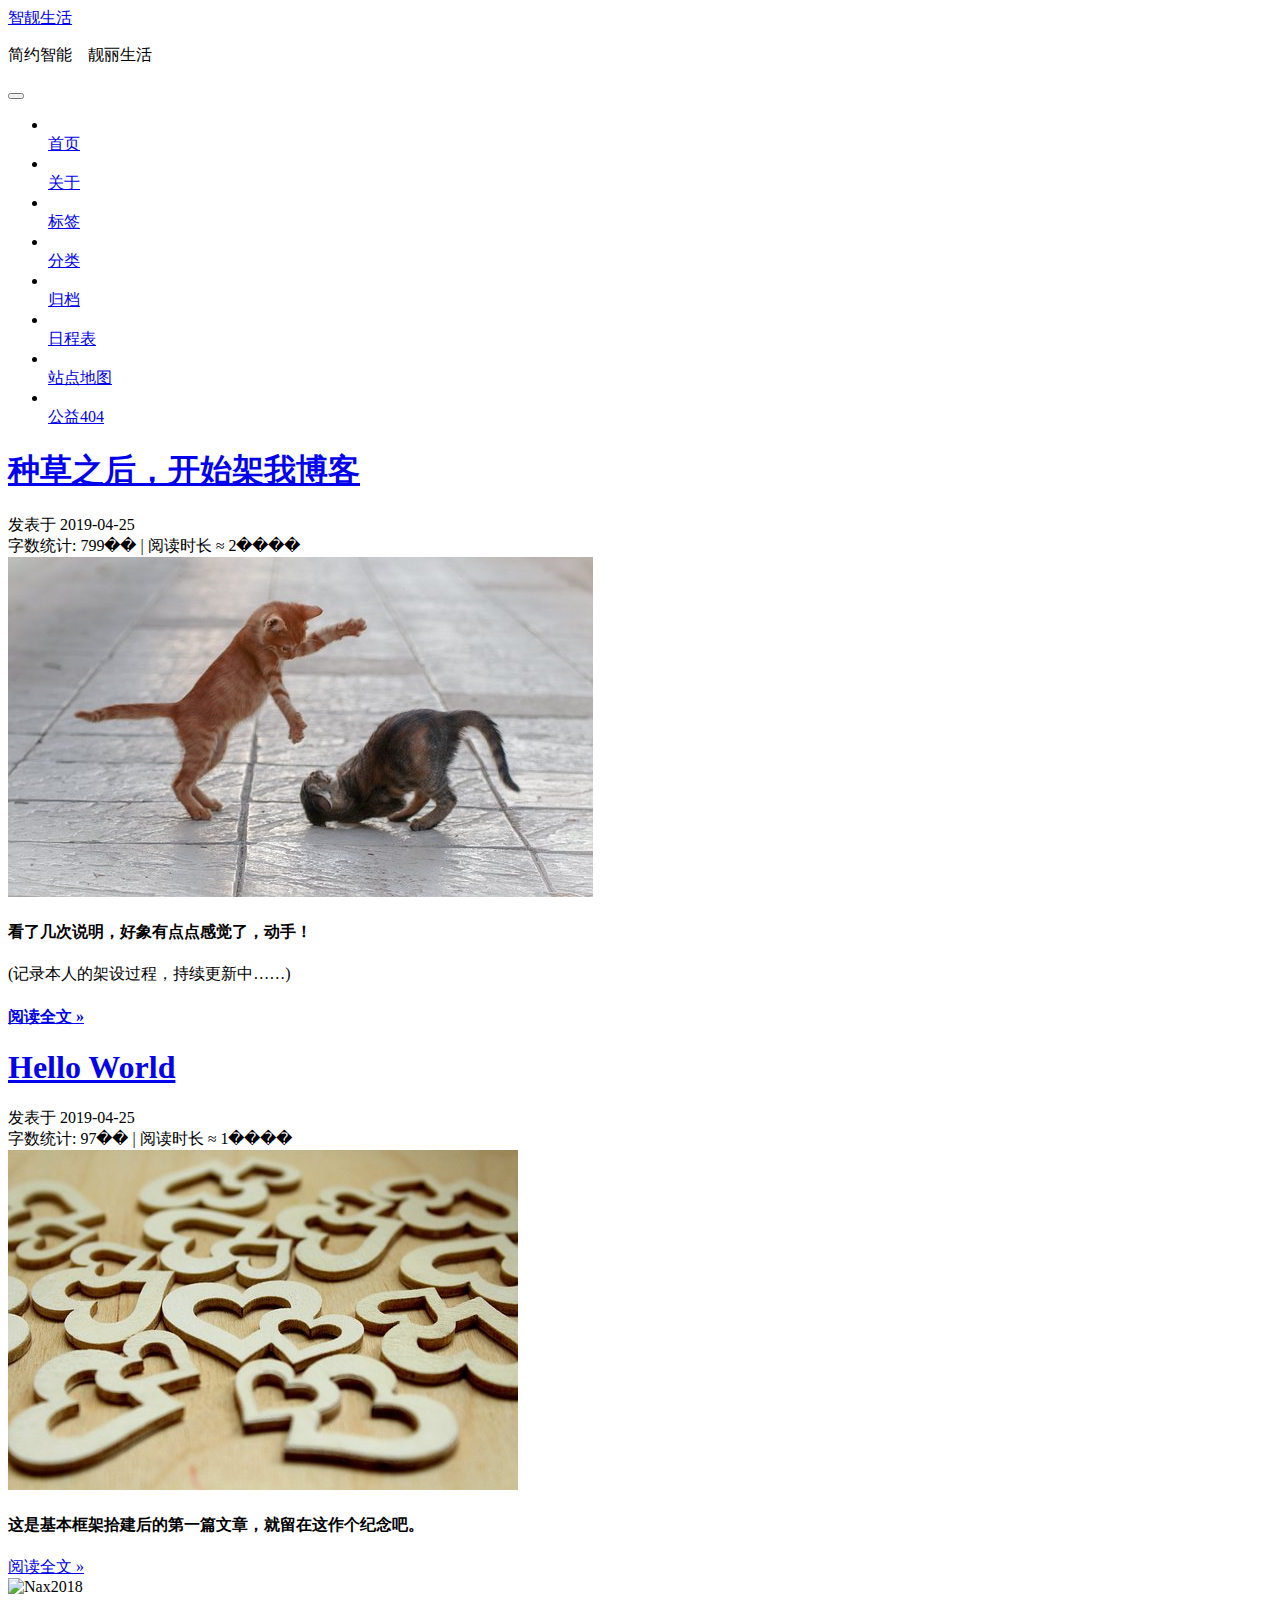
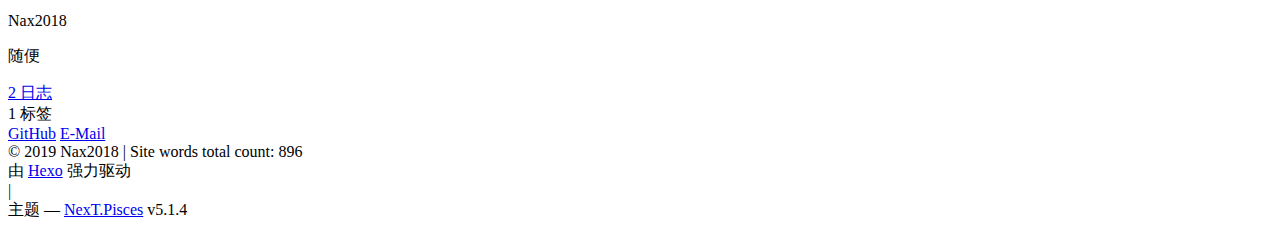
==== commit 42b054c6: "Site updated: 2019-04-28 22:55:30" ====
--- a/index.html
+++ b/index.html
@@ -293,7 +293,7 @@
   
   
   <div class="post-block">
-    <link itemprop="mainEntityOfPage" href="https://nax2018.gitbug.io/firstblogsite/firstblogsite/2019/04/28/又一测试文章/">
+    <link itemprop="mainEntityOfPage" href="https://nax2018.gitbug.io/firstblogsite/firstblogsite/2019/04/25/序篇/">
 
     <span hidden itemprop="author" itemscope itemtype="http://schema.org/Person">
       <meta itemprop="name" content="Nax2018">
@@ -312,7 +312,7 @@
         
           <h1 class="post-title" itemprop="name headline">
                 
-                <a class="post-title-link" href="/firstblogsite/2019/04/28/又一测试文章/" itemprop="url">又一测试文章</a></h1>
+                <a class="post-title-link" href="/firstblogsite/2019/04/25/序篇/" itemprop="url">种草之后，开始架我博客</a></h1>
         
 
         <div class="post-meta">
@@ -324,8 +324,8 @@
               
                 <span class="post-meta-item-text">发表于</span>
               
-              <time title="创建于" itemprop="dateCreated datePublished" datetime="2019-04-28T00:21:31+08:00">
-                2019-04-28
+              <time title="创建于" itemprop="dateCreated datePublished" datetime="2019-04-25T23:47:29+08:00">
+                2019-04-25
               </time>
             
 
@@ -356,7 +356,7 @@
                   <span class="post-meta-item-text">字数统计&#58;</span>
                 
                 <span title="字数统计">
-                  0
+                  799��
                 </span>
               
 
@@ -372,167 +372,7 @@
                   <span class="post-meta-item-text">阅读时长 &asymp;</span>
                 
                 <span title="阅读时长">
-                  1
-                </span>
-              
-            </div>
-          
-
-          
-
-        </div>
-      </header>
-    
-
-    
-    
-    
-    <div class="post-body" itemprop="articleBody">
-
-      
-      
-
-      
-
-
-	
-	    <div class="out-img-topic">
- 	       <img src="./images/tilimages/asian.jpg" class="img-topic">
- 	   </div>
-	
-
-
-
-        
-          
-            
-          
-        
-      
-    </div>
-    
-    
-    
-
-    
-
-    
-
-    
-
-    <footer class="post-footer">
-      
-
-      
-
-      
-
-      
-      
-        <div class="post-eof"></div>
-      
-    </footer>
-  </div>
-  
-  
-  
-  </article>
-
-
-    
-      
-
-  
-
-  
-  
-  
-
-  <article class="post post-type-normal" itemscope itemtype="http://schema.org/Article">
-  
-  
-  
-  <div class="post-block">
-    <link itemprop="mainEntityOfPage" href="https://nax2018.gitbug.io/firstblogsite/firstblogsite/2019/04/25/序篇/">
-
-    <span hidden itemprop="author" itemscope itemtype="http://schema.org/Person">
-      <meta itemprop="name" content="Nax2018">
-      <meta itemprop="description" content>
-      <meta itemprop="image" content="/firstblogsite/images/avatar.gif">
-    </span>
-
-    <span hidden itemprop="publisher" itemscope itemtype="http://schema.org/Organization">
-      <meta itemprop="name" content="智靓生活">
-    </span>
-
-    
-      <header class="post-header">
-
-        
-        
-          <h1 class="post-title" itemprop="name headline">
-                
-                <a class="post-title-link" href="/firstblogsite/2019/04/25/序篇/" itemprop="url">种草之后，开始架我博客</a></h1>
-        
-
-        <div class="post-meta">
-          <span class="post-time">
-            
-              <span class="post-meta-item-icon">
-                <i class="fa fa-calendar-o"></i>
-              </span>
-              
-                <span class="post-meta-item-text">发表于</span>
-              
-              <time title="创建于" itemprop="dateCreated datePublished" datetime="2019-04-25T23:47:29+08:00">
-                2019-04-25
-              </time>
-            
-
-            
-
-            
-          </span>
-
-          
-
-          
-            
-          
-
-          
-          
-
-          
-
-          
-            <div class="post-wordcount">
-              
-                
-                <span class="post-meta-item-icon">
-                  <i class="fa fa-file-word-o"></i>
-                </span>
-                
-                  <span class="post-meta-item-text">字数统计&#58;</span>
-                
-                <span title="字数统计">
-                  799
-                </span>
-              
-
-              
-                <span class="post-meta-divider">|</span>
-              
-
-              
-                <span class="post-meta-item-icon">
-                  <i class="fa fa-clock-o"></i>
-                </span>
-                
-                  <span class="post-meta-item-text">阅读时长 &asymp;</span>
-                
-                <span title="阅读时长">
-                  2
+                  2����
                 </span>
               
             </div>
@@ -682,7 +522,7 @@
                   <span class="post-meta-item-text">字数统计&#58;</span>
                 
                 <span title="字数统计">
-                  97
+                  97��
                 </span>
               
 
@@ -698,7 +538,7 @@
                   <span class="post-meta-item-text">阅读时长 &asymp;</span>
                 
                 <span title="阅读时长">
-                  1
+                  1����
                 </span>
               
             </div>
@@ -721,6 +561,10 @@
       
 
 
+	
+	    <div class="out-img-topic">
+ 	       <img src="./images/tilimages/heart.jpg" class="img-topic">
+ 	   </div>
 	
 
 
@@ -815,7 +659,7 @@
               
                 <a href="/firstblogsite/archives/">
               
-                  <span class="site-state-item-count">3</span>
+                  <span class="site-state-item-count">2</span>
                   <span class="site-state-item-name">日志</span>
                 </a>
               </div>
@@ -828,7 +672,7 @@
               
               <div class="site-state-item site-state-tags">
                 
-                  <span class="site-state-item-count">2</span>
+                  <span class="site-state-item-count">1</span>
                   <span class="site-state-item-name">标签</span>
                 
               </div>
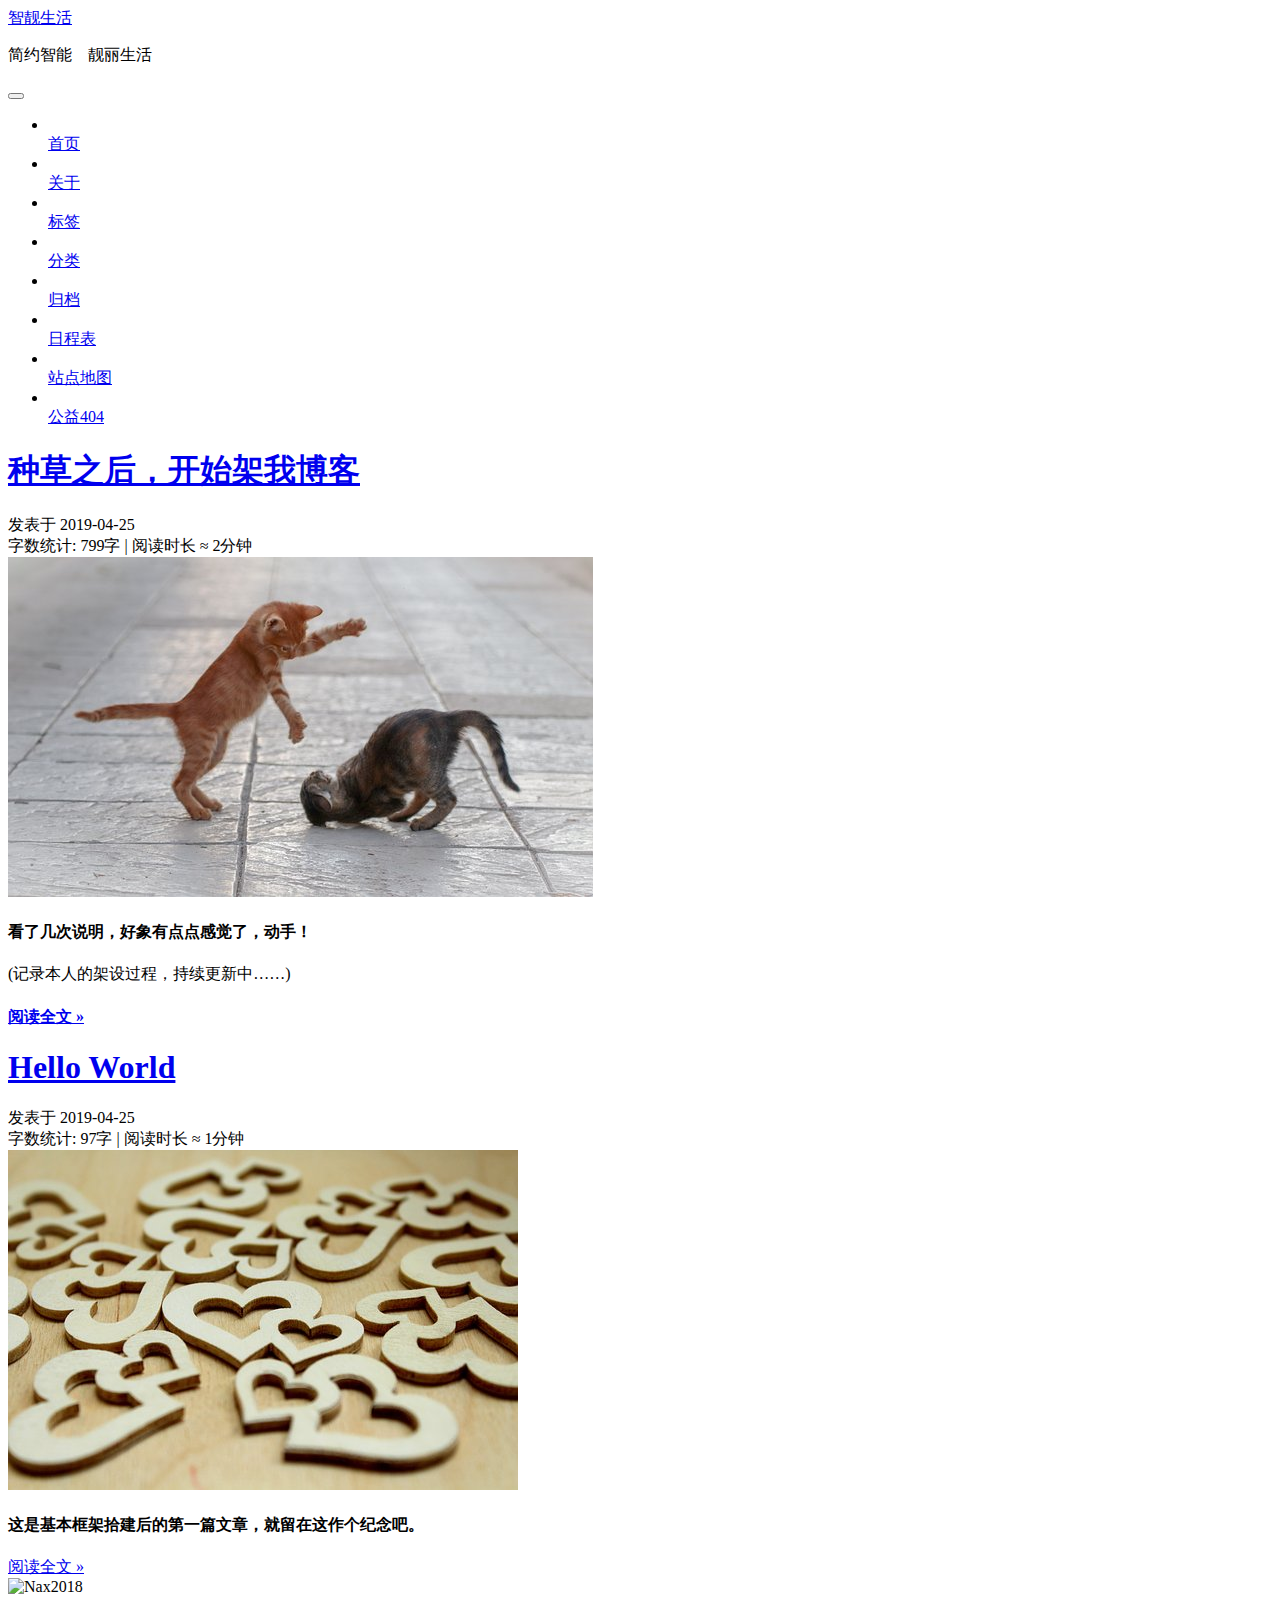
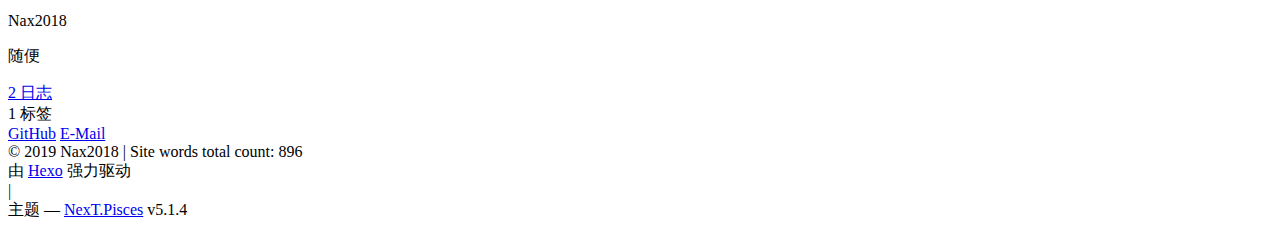
==== commit 3d3e35aa: "Site updated: 2019-04-28 23:27:38" ====
--- a/index.html
+++ b/index.html
@@ -356,7 +356,7 @@
                   <span class="post-meta-item-text">字数统计&#58;</span>
                 
                 <span title="字数统计">
-                  799��
+                  799字
                 </span>
               
 
@@ -372,7 +372,7 @@
                   <span class="post-meta-item-text">阅读时长 &asymp;</span>
                 
                 <span title="阅读时长">
-                  2����
+                  2分钟
                 </span>
               
             </div>
@@ -522,7 +522,7 @@
                   <span class="post-meta-item-text">字数统计&#58;</span>
                 
                 <span title="字数统计">
-                  97��
+                  97字
                 </span>
               
 
@@ -538,7 +538,7 @@
                   <span class="post-meta-item-text">阅读时长 &asymp;</span>
                 
                 <span title="阅读时长">
-                  1����
+                  1分钟
                 </span>
               
             </div>
